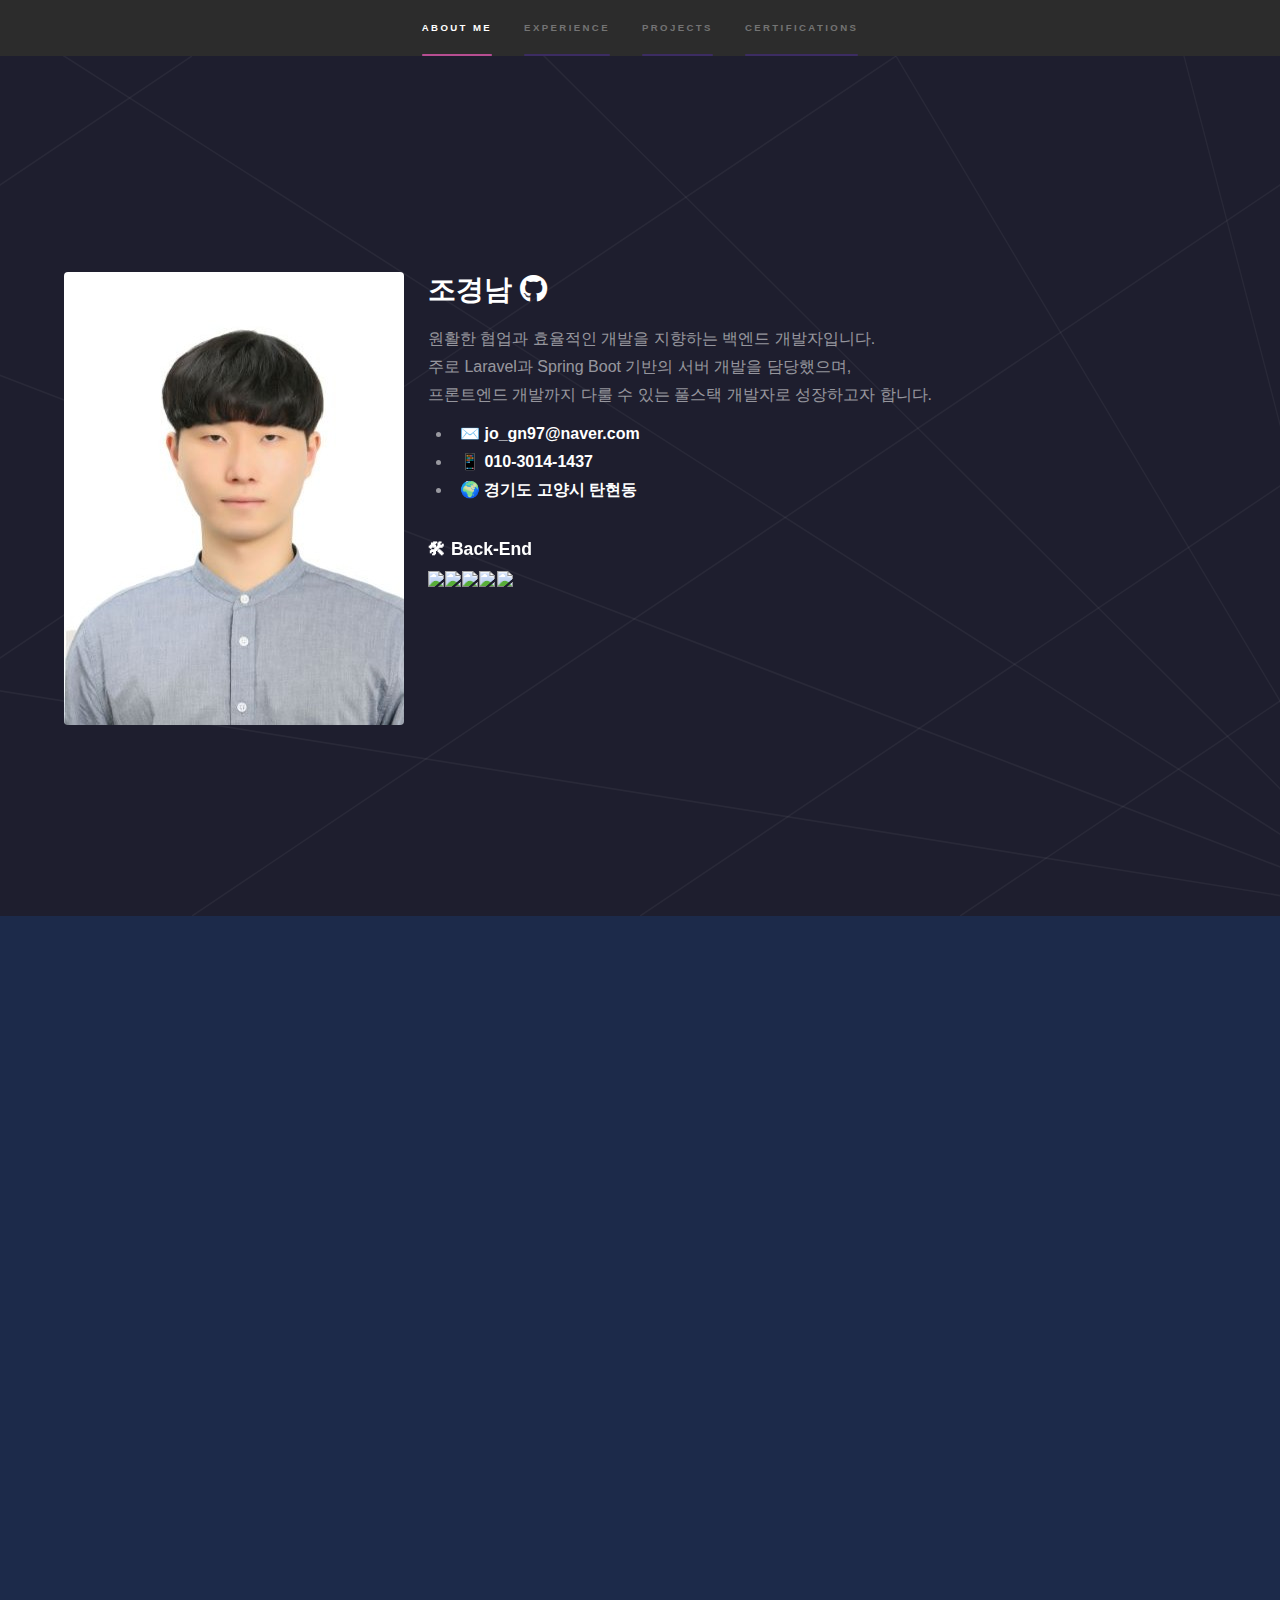
==== index.html @ 81f616e7 "자기소개 웹사이트 초기 커밋" ====
<!DOCTYPE HTML>
<html lang="ko" xmlns="http://www.w3.org/1999/html">
<head>
    <title>Gyeong Nam</title>
    <meta charset="utf-8"/>
    <meta name="viewport" content="width=device-width, initial-scale=1, user-scalable=no"/>
    <link rel="stylesheet" href="assets/css/main.css"/>
    <link rel="stylesheet" href="https://cdn.jsdelivr.net/npm/swiper@11/swiper-bundle.min.css"/>
    <link rel="stylesheet" href="assets/css/main-assistance.css"/>
    <noscript>
        <link rel="stylesheet" href="assets/css/noscript.css"/>
    </noscript>
</head>
<body class="is-preload">

<!-- Sidebar -->
<section id="sidebar">
    <div class="inner">
        <nav>
            <ul>
                <li><a href="#intro">About Me</a></li>
                <li><a href="#experience">Experience</a></li>
                <li><a href="#projects">Projects</a></li>
                <li><a href="#certifications">Certifications</a></li>
            </ul>
        </nav>
    </div>
</section>


<!-- Wrapper -->
<div id="wrapper">

    <!-- Intro -->
    <section id="intro" class="wrapper style1 fullscreen fade-up">
        <div class="inner">
            <div>
                <span class="image left"> <img src="images/gyeongnam.jpg" alt=""/></span>
                <h2>조경남 <a href="https://github.com/GyeongNam" class="icon brands fa-github"><span
                        class="label">Github</span></a></h2>
                <span>
					원활한 협업과 효율적인 개발을 지향하는 백엔드 개발자입니다. <br>
					주로 Laravel과 Spring Boot 기반의 서버 개발을 담당했으며, <br>
					프론트엔드 개발까지 다룰 수 있는 풀스택 개발자로 성장하고자 합니다.
				</span>

                <div class="row" style="margin-top: 1%">
                    <ul>
                        <li><strong> ✉️ jo_gn97@naver.com</strong></li>
                        <li><strong> 📱 010-3014-1437</strong></li>
                        <li><strong> 🌍 경기도 고양시 탄현동</strong></li>
                    </ul>
                </div>

                <div class="swiper mySwiper">
                    <div class="swiper-wrapper">

                        <div class="swiper-slide skill-category">
                            <h3>🛠 Back-End</h3>
                            <p>
                                <img src="https://img.shields.io/badge/Java-007396?style=for-the-badge&logo=openjdk&logoColor=white"/>
                                <img src="https://img.shields.io/badge/Python-3776AB?style=for-the-badge&logo=python&logoColor=white"/>
                                <img src="https://img.shields.io/badge/PHP-777BB4?style=for-the-badge&logo=php&logoColor=white"/>
                                <img src="https://img.shields.io/badge/Laravel-FF2D20?style=for-the-badge&logo=laravel&logoColor=white"/>
                                <img src="https://img.shields.io/badge/Spring%20Boot-6DB33F?style=for-the-badge&logo=spring-boot&logoColor=white"/>

                            </p>
                        </div>
                        <div class="swiper-slide skill-category">
                            <h3>💾 DB</h3>
                            <p>
                                <img src="https://img.shields.io/badge/MySQL%20&%20MariaDB-4479A1?style=for-the-badge&logo=mysql&logoColor=white"/>
                                <img src="https://img.shields.io/badge/AWS%20RDS-527FFF?style=for-the-badge&logo=amazon&logoColor=white"/>
                                <img src="https://img.shields.io/badge/Redis-DC382D?style=for-the-badge&logo=redis&logoColor=white"/>
                                <img src="https://img.shields.io/badge/ElastiCache-DC382D?style=for-the-badge&logo=amazon&logoColor=white"/>
                            </p>
                        </div>

                        <div class="swiper-slide skill-category">
                            <h3>🎨 Front-End</h3>
                            <p>
                                <img src="https://img.shields.io/badge/Vue.js-4FC08D?style=for-the-badge&logo=vue.js&logoColor=white"/>
                                <img src="https://img.shields.io/badge/JavaScript-F7DF1E?style=for-the-badge&logo=javascript&logoColor=black"/>
                                <img src="https://img.shields.io/badge/Vuetify-1867C0?style=for-the-badge&logo=vuetify&logoColor=white"/>
                                <img src="https://img.shields.io/badge/Quasar-1976D2?style=for-the-badge&logo=quasar&logoColor=white"/>
                            </p>
                        </div>

                        <div class="swiper-slide skill-category">
                            <h3>🚀 CI/CD</h3>
                            <p>
                                <img src="https://img.shields.io/badge/Docker-2496ED?style=for-the-badge&logo=docker&logoColor=white"/>
                                <img src="https://img.shields.io/badge/Kubernetes-326CE5?style=for-the-badge&logo=kubernetes&logoColor=white"/>
                                <img src="https://img.shields.io/badge/GitHub%20Actions-2088FF?style=for-the-badge&logo=github-actions&logoColor=white"/>
                                <img src="https://img.shields.io/badge/Jenkins-D24939?style=for-the-badge&logo=jenkins&logoColor=white"/>
                                <img src="https://img.shields.io/badge/AWS-232F3E?style=for-the-badge&logo=amazon&logoColor=white"/>
                                <img src="https://img.shields.io/badge/AWS%20EKS-FF9900?style=for-the-badge&logo=amazon&logoColor=white"/>
                            </p>
                        </div>
                    </div>
                </div>
            </div>
        </div>
    </section>

    <!-- experience -->
    <section id="experience" class="wrapper style2-alt fullscreen fade-up">
        <div class="inner">
            <div class="timeline">
                <div class="timeline-item">
                    <div class="timeline-year">2023.11 - 2024.05</div>
                    <div class="timeline-content">
                        <h2>한화시스템 BEYOND SW캠프 3기</h2>
                        <p><a href="https://swcamp-hanwha.com/program" target="_blank">프로그램 상세보기</a></p>
                    </div>
                </div>
                <div class="timeline-item">
                    <div class="timeline-year">2016.03 - 2022.02</div>
                    <div class="timeline-content">
                        <h2>중부대학교(4년/경기)</h2>
                        <p>게임소프트웨어 전공(학사)<br>학점: 4.06 / 4.5</p>
                    </div>
                </div>
            </div>
        </div>
    </section>

    <!-- projects -->

    <section id="projects" class="wrapper style3 fullscreen fade-up">
        <div class="inner">
            <div class="swiper ProjectsSwiper">
                <div class="swiper-wrapper">
                    <div class="swiper-slide skill-category">
                        <h2>Alioth (2024)</h2>
                        <img class="image right" src="https://github.com/GyeongNam/Alioth-Back/raw/main/docs/Alioth%ED%91%9C%EC%A7%80.png" data-position="center center" alt="Alioth 프로젝트" />
                        <p>
                            Alioth는 효율적인 영업 관리를 지원하는 시스템으로, 조직 내 협업, 데이터 통합, 성과 관리를 서비스를 제공합니다. <br>
                            이 프로젝트는 고객 데이터 관리부터 매출 실적 분석까지 다양한 기능을 포함하여 현대적인 영업 관리를 지원합니다.
                            <br>
                            <br>
                            <!-- Backend -->
                            <img src="https://img.shields.io/badge/Java21-007396?style=flat&logo=openjdk&logoColor=white"
                                 alt="Java">
                            <img src="https://img.shields.io/badge/Spring_Boot-6DB33F?style=flat&logo=spring-boot&logoColor=white"
                                 alt="Spring Boot">
                            <img src="https://img.shields.io/badge/Spring_Batch-6DB33F?style=flat&logo=spring-boot&logoColor=white"
                                 alt="Spring Batch">

                            <!-- Database -->
                            <img src="https://img.shields.io/badge/MariaDB-003545?style=flat&logo=mariadb&logoColor=white"
                                 alt="MariaDB">
                            <img src="https://img.shields.io/badge/Redis-DC382D?style=flat&logo=redis&logoColor=white"
                                 alt="Redis">

                            <!-- Frontend -->
                            <img src="https://img.shields.io/badge/HTML-E34F26?style=flat&logo=html5&logoColor=white"
                                 alt="HTML">
                            <img src="https://img.shields.io/badge/CSS-1572B6?style=flat&logo=css3&logoColor=white"
                                 alt="CSS">
                            <img src="https://img.shields.io/badge/JavaScript-F7DF1E?style=flat&logo=javascript&logoColor=black"
                                 alt="JavaScript">
                            <img src="https://img.shields.io/badge/Vue.js-4FC08D?style=flat&logo=vue.js&logoColor=white"
                                 alt="Vue.js">
                            <img src="https://img.shields.io/badge/Vuetify-1867C0?style=flat&logo=vuetify&logoColor=white"
                                 alt="Vuetify">
                            <img src="https://img.shields.io/badge/AWS_CloudFront-FF9900?style=flat&logo=amazon-cloudfront&logoColor=white"
                                 alt="AWS CloudFront">

                            <!-- CI/CD -->
                            <img src="https://img.shields.io/badge/Docker-2496ED?style=flat&logo=docker&logoColor=white"
                                 alt="Docker">
                            <img src="https://img.shields.io/badge/GitHub_Actions-2088FF?style=flat&logo=github-actions&logoColor=white"
                                 alt="GitHub Actions">
                            <img src="https://img.shields.io/badge/AWS_EKS-FF9900?style=flat&logo=amazon-eks&logoColor=white"
                                 alt="AWS EKS">
                            <img src="https://img.shields.io/badge/AWS_RDS-FF9900?style=flat&logo=amazon-rds&logoColor=white"
                                 alt="AWS RDS">
                            <img src="https://img.shields.io/badge/AWS_ElastiCache-FF9900?style=flat&logo=amazon-elasticache&logoColor=white"
                                 alt="AWS ElastiCache">

                        </p>
                        <ul class="actions">
                            <li><a href="https://github.com/GyeongNam/Alioth-Front" class="button">FE GitHub</a>
                            </li>
                            <li><a href="https://github.com/GyeongNam/Alioth-Back" class="button">BE GitHub</a>
                            </li>
                        </ul>
                        <div>
                        </div>
                    </div>
                    <div class="swiper-slide skill-category">
                        <h2>Encore-Space (2024)</h2>
                        <img class="image right" src="https://github.com/GyeongNam/Encore-Space-Front/raw/develop/docs/img/README.png" data-position="center center" alt="Encore-Space 프로젝트" />
                        <p>
                            한화시스템 BEYOND SW캠프 교육생들의 커뮤니티<br>
                            교육생들 소통하는 창구를 만들어 공부 내용을 적어 관리할 뿐 아니라 수료생들끼리 수업 내용과 다른 유용한 정보들을 한 곳에 모아 보다 효과적으로 공유할 수 있는 서비스입니다.
                            <br>
                            <br>
                            <!-- Backend -->
                            <img src="https://img.shields.io/badge/Java17-007396?style=flat&logo=openjdk&logoColor=white" alt="Java">
                            <img src="https://img.shields.io/badge/Spring_Boot-6DB33F?style=flat&logo=spring-boot&logoColor=white" alt="Spring Boot">

                            <!-- DB -->
                            <img src="https://img.shields.io/badge/MariaDB-003545?style=flat&logo=mariadb&logoColor=white" alt="MariaDB">
                            <img src="https://img.shields.io/badge/Redis-DC382D?style=flat&logo=redis&logoColor=white" alt="Redis">

                            <!-- Frontend -->
                            <img src="https://img.shields.io/badge/HTML-E34F26?style=flat&logo=html5&logoColor=white" alt="HTML">
                            <img src="https://img.shields.io/badge/CSS-1572B6?style=flat&logo=css3&logoColor=white" alt="CSS">
                            <img src="https://img.shields.io/badge/JavaScript-F7DF1E?style=flat&logo=javascript&logoColor=black" alt="JavaScript">
                            <img src="https://img.shields.io/badge/Vue.js-4FC08D?style=flat&logo=vue.js&logoColor=white" alt="Vue.js">
                            <img src="https://img.shields.io/badge/Quasar-1867C0?style=flat&logo=quasar&logoColor=white" alt="Quasar Framework">

                            <!-- CI/CD -->
                            <img src="https://img.shields.io/badge/Docker-2496ED?style=flat&logo=docker&logoColor=white" alt="Docker">
                            <img src="https://img.shields.io/badge/AWS-232F3E?style=flat&logo=amazonaws&logoColor=white" alt="AWS">
                            <img src="https://img.shields.io/badge/GitHub_Actions-2088FF?style=flat&logo=github-actions&logoColor=white" alt="GitHub Actions">
                        </p>
                        <ul class="actions">
                            <li><a href="https://github.com/GyeongNam/Encore-Space-Front" class="button">FE GitHub</a></li>
                            <li><a href="https://github.com/GyeongNam/Encore-Space-Back" class="button">BE GitHub</a></li>
                        </ul>
                    </div>
                    <div class="swiper-slide skill-category">
                        <h2>Love Data (2021)</h2>
                        <img class="image right" src="https://github.com/GyeongNam/LoveData/raw/main/descImg/lovedata.jpg" data-position="center center" alt="Love Data 프로젝트" />
                        <p>
                            데이트 장소 및 코스 추천·공유 웹 서비스<br>
                            Love Data는 데이트 코스와 장소 추천 및 공유를 목적으로 설계된 웹 서비스입니다. <br>
                            사용자가 데이트 코스를 쉽게 계획하고, 다양한 장소를 추천받을 수 있도록 돕습니다. 이동 수단, 숙박 정보, 집콕 데이트 등 다양한 옵션을 제공하여 사용자에게 효율적인 데이트 계획 수립을 지원합니다.
                            <br>
                            <br>
                            <!-- Backend -->
                            <img src="https://img.shields.io/badge/Java17-007396?style=flat&logo=openjdk&logoColor=white" alt="Java">
                            <img src="https://img.shields.io/badge/Spring_Boot-6DB33F?style=flat&logo=spring-boot&logoColor=white" alt="Spring Boot">
                            <img src="https://img.shields.io/badge/JSP-8A4D76?style=flat&logo=apache-tomcat&logoColor=white" alt="JSP">

                            <!-- DB -->
                            <img src="https://img.shields.io/badge/MySQL-4479A1?style=flat&logo=mysql&logoColor=white" alt="MySQL">

                            <!-- 기타 -->
                            <img src="https://img.shields.io/badge/T_Map_API-13A0D3?style=flat&logo=mapbox&logoColor=white" alt="T Map API">
                        </p>
                        <ul class="actions">
                            <li><a href="https://github.com/GyeongNam/LoveData" class="button">GitHub Repository</a></li>
                        </ul>
                    </div>

                    <div class="swiper-slide skill-category">
                        <h2>Light (2021)</h2>
                        <img class="image right" src="https://user-images.githubusercontent.com/63902992/143733539-1766f2cb-320a-46a3-92e7-cfb07d13e9e4.png" data-position="center center" alt="Light 프로젝트" />
                        <p>
                            스마트폰 라이트를 활용하여 모스부호 신호를 송신하고, OpenCV를 이용해 모스부호를 수신 및 해석할 수 있는 개인 프로젝트입니다.
                            <br>
                            <br>
                            <!-- Android -->
                            <img src="https://img.shields.io/badge/Android-3DDC84?style=flat&logo=android&logoColor=white" alt="Android">
                            <img src="https://img.shields.io/badge/Kotlin-7F52FF?style=flat&logo=kotlin&logoColor=white" alt="Kotlin">

                            <!-- OpenCV -->
                            <img src="https://img.shields.io/badge/OpenCV-5C3D44?style=flat&logo=opencv&logoColor=white" alt="OpenCV">
                        </p>
                        <ul class="actions">
                            <li><a href="https://github.com/GyeongNam/Light" class="button">GitHub Repository</a></li>
                        </ul>
                    </div>
                    <div class="swiper-slide skill-category">
                        <h2>SUDA (2020)</h2>
                        <img class="image right" src="https://user-images.githubusercontent.com/63902992/143762908-caf2ddc3-eaab-4728-8a4c-91ab70142db3.png" data-position="center center" alt="SUDA 프로젝트" />
                        <p>
                            SUDA는 실시간 채팅 기능을 중심으로 커뮤니티에서 원활한 소통을 돕는 모바일 앱입니다. <br>
                            사용자 간 실시간 대화, 그룹 채팅 및 알림 기능을 제공하며, 커뮤니티에서 다양한 활동을 지원합니다.
                            <br>
                            <br>
                            <!-- Android -->
                            <img src="https://img.shields.io/badge/Android-3DDC84?style=flat&logo=android&logoColor=white" alt="Android">
                            <img src="https://img.shields.io/badge/Java-007396?style=flat&logo=openjdk&logoColor=white" alt="Java">
                            <img src="https://img.shields.io/badge/WebSocket-4A90E2?style=flat&logo=websocket&logoColor=white" alt="WebSocket">

                            <!-- Backend -->
                            <img src="https://img.shields.io/badge/Laravel-FF2D20?style=flat&logo=laravel&logoColor=white" alt="Laravel">
                            <img src="https://img.shields.io/badge/MySQL-4479A1?style=flat&logo=mysql&logoColor=white" alt="MySQL">
                            <img src="https://img.shields.io/badge/Apache-D22128?style=flat&logo=apache&logoColor=white" alt="Apache">
                            <img src="https://img.shields.io/badge/Redis-DC382D?style=flat&logo=redis&logoColor=white" alt="Redis">
                            <img src="https://img.shields.io/badge/FCM-FFBC00?style=flat&logo=firebase&logoColor=white" alt="Firebase Cloud Messaging">
                        </p>
                        <ul class="actions">
                            <li><a href="https://github.com/GyeongNam/Suda-App" class="button small">App GitHub</a></li>
                            <li><a href="https://github.com/GyeongNam/Suda-Back" class="button small">Server GitHub</a></li>
                        </ul>
                    </div>
                    <div class="swiper-slide skill-category">
                        <h2>중고땅땅 (2020)</h2>
                        <img class="image right" style="width: 192px; height: 192px;" src="https://github.com/GyeongNam/Jung-Go-Ttang-Ttang/raw/master/docs/ic_JTT.png" data-position="center center" alt="중고땅땅 프로젝트" />
                        <p>
                            중고땅땅은 사용자가 중고물품의 가치를 잘 모를 경우, 경매 시스템을 통해 공정한 가격으로 물품을 판매할 수 있도록 돕는 서비스입니다. <br>
                            중고 거래 시장의 문제점을 해결하고 사용자들에게 더 나은 거래 환경을 제공합니다.
                            <br>
                            <br>
                            <!-- Backend -->
                            <img src="https://img.shields.io/badge/Laravel-FF2D20?style=flat&logo=laravel&logoColor=white" alt="Laravel">
                            <img src="https://img.shields.io/badge/MySQL-4479A1?style=flat&logo=mysql&logoColor=white" alt="MySQL">
                            <img src="https://img.shields.io/badge/PHP-777BB4?style=flat&logo=php&logoColor=white" alt="PHP">
                            <img src="https://img.shields.io/badge/Apache-D22128?style=flat&logo=apache&logoColor=white" alt="Apache">

                            <!-- Frontend -->
                            <img src="https://img.shields.io/badge/HTML-E34F26?style=flat&logo=html5&logoColor=white" alt="HTML">
                            <img src="https://img.shields.io/badge/CSS-1572B6?style=flat&logo=css3&logoColor=white" alt="CSS">
                            <img src="https://img.shields.io/badge/JavaScript-F7DF1E?style=flat&logo=javascript&logoColor=black" alt="JavaScript">
                            <img src="https://img.shields.io/badge/jQuery-0769AD?style=flat&logo=jquery&logoColor=white" alt="jQuery">

                            <!-- Real-time features -->
                            <img src="https://img.shields.io/badge/WebSocket-4A90E2?style=flat&logo=websocket&logoColor=white" alt="WebSocket">

                            <!-- Location -->
                            <img src="https://img.shields.io/badge/Kakao_Map_API-F4E200?style=flat&logo=kakaotalk&logoColor=white" alt="Kakao Map API">
                        </p>
                        <ul class="actions">
                            <li><a href="https://github.com/GyeongNam/Jung-Go-Ttang-Ttang" class="button small">GitHub</a></li>
                        </ul>
                    </div>


                </div>
                <div class="swiper-pagination"></div>
            </div>
            <div class="swiper-button-next"></div>
            <div class="swiper-button-prev"></div>
        </div>

    </section>

    <!-- certifications -->
    <section id="certifications" class="wrapper style1 fullscreen fade-up">
        <div class="inner">
            <h2>자격증</h2>
            <div class="features">
                <section>
                    <span class="icon solid major fa-laptop-code"></span>
                    <h3>정보처리기사 (2024.09)</h3>
                    <p>한국산업인력공단</p>
                </section>
                <section>
                    <span class="icon solid major fa-database"></span>
                    <h3>SQL개발자 (2024.06)</h3>
                    <p>한국데이터베이스진흥센터</p>
                </section>
                <section>
                    <span class="icon solid major fa-landmark"></span>
                    <h3>한국사능력검정시험 1급 (2018.06)</h3>
                    <p>국사편찬위원회</p>
                </section>
                <section>
                </section>
            </div>
        </div>
    </section>
</div>

<!-- Scripts -->
<script src="assets/js/jquery.min.js"></script>
<script src="assets/js/jquery.scrollex.min.js"></script>
<script src="assets/js/jquery.scrolly.min.js"></script>
<script src="assets/js/browser.min.js"></script>
<script src="assets/js/breakpoints.min.js"></script>
<script src="assets/js/util.js"></script>
<script src="assets/js/main.js"></script>
<script src="https://cdn.jsdelivr.net/npm/swiper@11/swiper-bundle.min.js"></script>
<script src="assets/js/swiper.js"></script>
</body>
</html>
---- assets/css/main.css ----
@import url(fontawesome-all.min.css);

/*
	Hyperspace by HTML5 UP
	html5up.net | @ajlkn
	Free for personal and commercial use under the CCA 3.0 license (html5up.net/license)
*/

html, body, div, span, applet, object,
iframe, h1, h2, h3, h4, h5, h6, p, blockquote,
pre, a, abbr, acronym, address, big, cite,
code, del, dfn, em, img, ins, kbd, q, s, samp,
small, strike, strong, sub, sup, tt, var, b,
u, i, center, dl, dt, dd, ol, ul, li, fieldset,
form, label, legend, table, caption, tbody,
tfoot, thead, tr, th, td, article, aside,
canvas, details, embed, figure, figcaption,
footer, header, hgroup, menu, nav, output, ruby,
section, summary, time, mark, audio, video {
	margin: 0;
	padding: 0;
	border: 0;
	font-size: 100%;
	font: inherit;
	vertical-align: baseline;}

article, aside, details, figcaption, figure,
footer, header, hgroup, menu, nav, section {
	display: block;}

body {
	line-height: 1;
}

ol, ul {
	list-style: none;
}

blockquote, q {
	quotes: none;
}

	blockquote:before, blockquote:after, q:before, q:after {
		content: '';
		content: none;
	}

table {
	border-collapse: collapse;
	border-spacing: 0;
}

body {
	-webkit-text-size-adjust: none;
}

mark {
	background-color: transparent;
	color: inherit;
}

input::-moz-focus-inner {
	border: 0;
	padding: 0;
}

input, select, textarea {
	-moz-appearance: none;
	-webkit-appearance: none;
	-ms-appearance: none;
	appearance: none;
}

/* Basic */

	@-ms-viewport {
		width: device-width;
	}

	body {
		-ms-overflow-style: scrollbar;
	}

	@media screen and (max-width: 480px) {

		html, body {
			min-width: 320px;
		}

	}

	html {
		box-sizing: border-box;
	}

	*, *:before, *:after {
		box-sizing: inherit;
	}

	body {
		background: #2C2C2C;
	}

		body.is-preload *, body.is-preload *:before, body.is-preload *:after {
			-moz-animation: none !important;
			-webkit-animation: none !important;
			-ms-animation: none !important;
			animation: none !important;
			-moz-transition: none !important;
			-webkit-transition: none !important;
			-ms-transition: none !important;
			transition: none !important;
		}

/* Type */

	body, input, select, textarea {
		color: rgba(255, 255, 255, 0.55);
		font-family: Arial, Helvetica, sans-serif;
		font-size: 16.5pt;
		font-weight: normal;
		line-height: 1.75;
	}

		@media screen and (max-width: 1680px) {

			body, input, select, textarea {
				font-size: 13pt;
			}

		}

		@media screen and (max-width: 1280px) {

			body, input, select, textarea {
				font-size: 12pt;
			}

		}

		@media screen and (max-width: 360px) {

			body, input, select, textarea {
				font-size: 11pt;
			}

		}

	a {
		-moz-transition: color 0.2s ease, border-bottom-color 0.2s ease;
		-webkit-transition: color 0.2s ease, border-bottom-color 0.2s ease;
		-ms-transition: color 0.2s ease, border-bottom-color 0.2s ease;
		transition: color 0.2s ease, border-bottom-color 0.2s ease;
		border-bottom: dotted 1px rgba(255, 255, 255, 0.35);
		color: inherit;
		text-decoration: none;
	}

		a:hover {
			border-bottom-color: transparent;
			color: #ffffff;
		}

	strong, b {
		color: #ffffff;
		font-weight: bold;
	}

	em, i {
		font-style: italic;
	}

	p {
		margin: 0 0 2em 0;
	}

	h1, h2, h3, h4, h5, h6 {
		color: #ffffff;
		font-weight: bold;
		line-height: 1.5;
		margin: 0 0 0.5em 0;
	}

		h1 a, h2 a, h3 a, h4 a, h5 a, h6 a {
			color: inherit;
			text-decoration: none;
		}

	h1 {
		font-size: 2.75em;
	}

		h1.major {
			margin: 0 0 1.3em 0;
			position: relative;
			padding-bottom: 0.35em;
		}

			h1.major:after {
				background-image: -moz-linear-gradient(to right, #1E1E2E, #37474F);
				background-image: -webkit-linear-gradient(to right, #1E1E2E, #37474F);
				background-image: -ms-linear-gradient(to right, #1E1E2E, #37474F);
				background-image: linear-gradient(to right, #1E1E2E, #37474F);
				-moz-transition: max-width 0.2s ease;
				-webkit-transition: max-width 0.2s ease;
				-ms-transition: max-width 0.2s ease;
				transition: max-width 0.2s ease;
				border-radius: 0.2em;
				bottom: 0;
				content: '';
				height: 0.05em;
				position: absolute;
				right: 0;
				width: 100%;
			}

	h2 {
		font-size: 1.75em;
	}

	h3 {
		font-size: 1.1em;
	}

	h4 {
		font-size: 1em;
	}

	h5 {
		font-size: 0.8em;
	}

	h6 {
		font-size: 0.6em;
	}

	@media screen and (max-width: 736px) {

		h1 {
			font-size: 2em;
		}

		h2 {
			font-size: 1.25em;
		}

		h3 {
			font-size: 1em;
		}

		h4 {
			font-size: 0.8em;
		}

		h5 {
			font-size: 0.6em;
		}

		h6 {
			font-size: 0.6em;
		}

	}

	sub {
		font-size: 0.8em;
		position: relative;
		top: 0.5em;
	}

	sup {
		font-size: 0.8em;
		position: relative;
		top: -0.5em;
	}

	blockquote {
		border-left: solid 4px rgba(255, 255, 255, 0.15);
		font-style: italic;
		margin: 0 0 2em 0;
		padding: 0.5em 0 0.5em 2em;
	}

	code {
		background: rgba(255, 255, 255, 0.05);
		border-radius: 0.25em;
		border: solid 1px rgba(255, 255, 255, 0.15);
		font-family: "Courier New", monospace;
		font-size: 0.9em;
		margin: 0 0.25em;
		padding: 0.25em 0.65em;
	}

	pre {
		-webkit-overflow-scrolling: touch;
		font-family: "Courier New", monospace;
		font-size: 0.9em;
		margin: 0 0 2em 0;
	}

		pre code {
			display: block;
			line-height: 1.75em;
			padding: 1em 1.5em;
			overflow-x: auto;
		}

	hr {
		border: 0;
		border-bottom: solid 1px rgba(255, 255, 255, 0.15);
		margin: 2em 0;
	}

		hr.major {
			margin: 3em 0;
		}

	.align-left {
		text-align: left;
	}

	.align-center {
		text-align: center;
	}

	.align-right {
		text-align: right;
	}

/* Row */

	.row {
		display: flex;
		flex-wrap: wrap;
		box-sizing: border-box;
		align-items: stretch;
	}

		.row > * {
			box-sizing: border-box;
		}

		.row.gtr-uniform > * > :last-child {
			margin-bottom: 0;
		}

		.row.aln-left {
			justify-content: flex-start;
		}

		.row.aln-center {
			justify-content: center;
		}

		.row.aln-right {
			justify-content: flex-end;
		}

		.row.aln-top {
			align-items: flex-start;
		}

		.row.aln-middle {
			align-items: center;
		}

		.row.aln-bottom {
			align-items: flex-end;
		}

		.row > .imp {
			order: -1;
		}

		.row > .col-1 {
			width: 8.33333%;
		}

		.row > .off-1 {
			margin-left: 8.33333%;
		}

		.row > .col-2 {
			width: 16.66667%;
		}

		.row > .off-2 {
			margin-left: 16.66667%;
		}

		.row > .col-3 {
			width: 25%;
		}

		.row > .off-3 {
			margin-left: 25%;
		}

		.row > .col-4 {
			width: 33.33333%;
		}

		.row > .off-4 {
			margin-left: 33.33333%;
		}

		.row > .col-5 {
			width: 41.66667%;
		}

		.row > .off-5 {
			margin-left: 41.66667%;
		}

		.row > .col-6 {
			width: 50%;
		}

		.row > .off-6 {
			margin-left: 50%;
		}

		.row > .col-7 {
			width: 58.33333%;
		}

		.row > .off-7 {
			margin-left: 58.33333%;
		}

		.row > .col-8 {
			width: 66.66667%;
		}

		.row > .off-8 {
			margin-left: 66.66667%;
		}

		.row > .col-9 {
			width: 75%;
		}

		.row > .off-9 {
			margin-left: 75%;
		}

		.row > .col-10 {
			width: 83.33333%;
		}

		.row > .off-10 {
			margin-left: 83.33333%;
		}

		.row > .col-11 {
			width: 91.66667%;
		}

		.row > .off-11 {
			margin-left: 91.66667%;
		}

		.row > .col-12 {
			width: 100%;
		}

		.row > .off-12 {
			margin-left: 100%;
		}

		.row.gtr-0 {
			margin-top: 0;
			margin-left: 0em;
		}

			.row.gtr-0 > * {
				padding: 0 0 0 0em;
			}

			.row.gtr-0.gtr-uniform {
				margin-top: 0em;
			}

				.row.gtr-0.gtr-uniform > * {
					padding-top: 0em;
				}

		.row.gtr-25 {
			margin-top: 0;
			margin-left: -0.375em;
		}

			.row.gtr-25 > * {
				padding: 0 0 0 0.375em;
			}

			.row.gtr-25.gtr-uniform {
				margin-top: -0.375em;
			}

				.row.gtr-25.gtr-uniform > * {
					padding-top: 0.375em;
				}

		.row.gtr-50 {
			margin-top: 0;
			margin-left: -0.75em;
		}

			.row.gtr-50 > * {
				padding: 0 0 0 0.75em;
			}

			.row.gtr-50.gtr-uniform {
				margin-top: -0.75em;
			}

				.row.gtr-50.gtr-uniform > * {
					padding-top: 0.75em;
				}

		.row {
			margin-top: 0;
			margin-left: -1.5em;
		}

			.row > * {
				padding: 0 0 0 1.5em;
			}

			.row.gtr-uniform {
				margin-top: -1.5em;
			}

				.row.gtr-uniform > * {
					padding-top: 1.5em;
				}

		.row.gtr-150 {
			margin-top: 0;
			margin-left: -2.25em;
		}

			.row.gtr-150 > * {
				padding: 0 0 0 2.25em;
			}

			.row.gtr-150.gtr-uniform {
				margin-top: -2.25em;
			}

				.row.gtr-150.gtr-uniform > * {
					padding-top: 2.25em;
				}

		.row.gtr-200 {
			margin-top: 0;
			margin-left: -3em;
		}

			.row.gtr-200 > * {
				padding: 0 0 0 3em;
			}

			.row.gtr-200.gtr-uniform {
				margin-top: -3em;
			}

				.row.gtr-200.gtr-uniform > * {
					padding-top: 3em;
				}

		@media screen and (max-width: 1680px) {

			.row {
				display: flex;
				flex-wrap: wrap;
				box-sizing: border-box;
				align-items: stretch;
			}

				.row > * {
					box-sizing: border-box;
				}

				.row.gtr-uniform > * > :last-child {
					margin-bottom: 0;
				}

				.row.aln-left {
					justify-content: flex-start;
				}

				.row.aln-center {
					justify-content: center;
				}

				.row.aln-right {
					justify-content: flex-end;
				}

				.row.aln-top {
					align-items: flex-start;
				}

				.row.aln-middle {
					align-items: center;
				}

				.row.aln-bottom {
					align-items: flex-end;
				}

				.row > .imp-xlarge {
					order: -1;
				}

				.row > .col-1-xlarge {
					width: 8.33333%;
				}

				.row > .off-1-xlarge {
					margin-left: 8.33333%;
				}

				.row > .col-2-xlarge {
					width: 16.66667%;
				}

				.row > .off-2-xlarge {
					margin-left: 16.66667%;
				}

				.row > .col-3-xlarge {
					width: 25%;
				}

				.row > .off-3-xlarge {
					margin-left: 25%;
				}

				.row > .col-4-xlarge {
					width: 33.33333%;
				}

				.row > .off-4-xlarge {
					margin-left: 33.33333%;
				}

				.row > .col-5-xlarge {
					width: 41.66667%;
				}

				.row > .off-5-xlarge {
					margin-left: 41.66667%;
				}

				.row > .col-6-xlarge {
					width: 50%;
				}

				.row > .off-6-xlarge {
					margin-left: 50%;
				}

				.row > .col-7-xlarge {
					width: 58.33333%;
				}

				.row > .off-7-xlarge {
					margin-left: 58.33333%;
				}

				.row > .col-8-xlarge {
					width: 66.66667%;
				}

				.row > .off-8-xlarge {
					margin-left: 66.66667%;
				}

				.row > .col-9-xlarge {
					width: 75%;
				}

				.row > .off-9-xlarge {
					margin-left: 75%;
				}

				.row > .col-10-xlarge {
					width: 83.33333%;
				}

				.row > .off-10-xlarge {
					margin-left: 83.33333%;
				}

				.row > .col-11-xlarge {
					width: 91.66667%;
				}

				.row > .off-11-xlarge {
					margin-left: 91.66667%;
				}

				.row > .col-12-xlarge {
					width: 100%;
				}

				.row > .off-12-xlarge {
					margin-left: 100%;
				}

				.row.gtr-0 {
					margin-top: 0;
					margin-left: 0em;
				}

					.row.gtr-0 > * {
						padding: 0 0 0 0em;
					}

					.row.gtr-0.gtr-uniform {
						margin-top: 0em;
					}

						.row.gtr-0.gtr-uniform > * {
							padding-top: 0em;
						}

				.row.gtr-25 {
					margin-top: 0;
					margin-left: -0.375em;
				}

					.row.gtr-25 > * {
						padding: 0 0 0 0.375em;
					}

					.row.gtr-25.gtr-uniform {
						margin-top: -0.375em;
					}

						.row.gtr-25.gtr-uniform > * {
							padding-top: 0.375em;
						}

				.row.gtr-50 {
					margin-top: 0;
					margin-left: -0.75em;
				}

					.row.gtr-50 > * {
						padding: 0 0 0 0.75em;
					}

					.row.gtr-50.gtr-uniform {
						margin-top: -0.75em;
					}

						.row.gtr-50.gtr-uniform > * {
							padding-top: 0.75em;
						}

				.row {
					margin-top: 0;
					margin-left: -1.5em;
				}

					.row > * {
						padding: 0 0 0 1.5em;
					}

					.row.gtr-uniform {
						margin-top: -1.5em;
					}

						.row.gtr-uniform > * {
							padding-top: 1.5em;
						}

				.row.gtr-150 {
					margin-top: 0;
					margin-left: -2.25em;
				}

					.row.gtr-150 > * {
						padding: 0 0 0 2.25em;
					}

					.row.gtr-150.gtr-uniform {
						margin-top: -2.25em;
					}

						.row.gtr-150.gtr-uniform > * {
							padding-top: 2.25em;
						}

				.row.gtr-200 {
					margin-top: 0;
					margin-left: -3em;
				}

					.row.gtr-200 > * {
						padding: 0 0 0 3em;
					}

					.row.gtr-200.gtr-uniform {
						margin-top: -3em;
					}

						.row.gtr-200.gtr-uniform > * {
							padding-top: 3em;
						}

		}

		@media screen and (max-width: 1280px) {

			.row {
				display: flex;
				flex-wrap: wrap;
				box-sizing: border-box;
				align-items: stretch;
			}

				.row > * {
					box-sizing: border-box;
				}

				.row.gtr-uniform > * > :last-child {
					margin-bottom: 0;
				}

				.row.aln-left {
					justify-content: flex-start;
				}

				.row.aln-center {
					justify-content: center;
				}

				.row.aln-right {
					justify-content: flex-end;
				}

				.row.aln-top {
					align-items: flex-start;
				}

				.row.aln-middle {
					align-items: center;
				}

				.row.aln-bottom {
					align-items: flex-end;
				}

				.row > .imp-large {
					order: -1;
				}

				.row > .col-1-large {
					width: 8.33333%;
				}

				.row > .off-1-large {
					margin-left: 8.33333%;
				}

				.row > .col-2-large {
					width: 16.66667%;
				}

				.row > .off-2-large {
					margin-left: 16.66667%;
				}

				.row > .col-3-large {
					width: 25%;
				}

				.row > .off-3-large {
					margin-left: 25%;
				}

				.row > .col-4-large {
					width: 33.33333%;
				}

				.row > .off-4-large {
					margin-left: 33.33333%;
				}

				.row > .col-5-large {
					width: 41.66667%;
				}

				.row > .off-5-large {
					margin-left: 41.66667%;
				}

				.row > .col-6-large {
					width: 50%;
				}

				.row > .off-6-large {
					margin-left: 50%;
				}

				.row > .col-7-large {
					width: 58.33333%;
				}

				.row > .off-7-large {
					margin-left: 58.33333%;
				}

				.row > .col-8-large {
					width: 66.66667%;
				}

				.row > .off-8-large {
					margin-left: 66.66667%;
				}

				.row > .col-9-large {
					width: 75%;
				}

				.row > .off-9-large {
					margin-left: 75%;
				}

				.row > .col-10-large {
					width: 83.33333%;
				}

				.row > .off-10-large {
					margin-left: 83.33333%;
				}

				.row > .col-11-large {
					width: 91.66667%;
				}

				.row > .off-11-large {
					margin-left: 91.66667%;
				}

				.row > .col-12-large {
					width: 100%;
				}

				.row > .off-12-large {
					margin-left: 100%;
				}

				.row.gtr-0 {
					margin-top: 0;
					margin-left: 0em;
				}

					.row.gtr-0 > * {
						padding: 0 0 0 0em;
					}

					.row.gtr-0.gtr-uniform {
						margin-top: 0em;
					}

						.row.gtr-0.gtr-uniform > * {
							padding-top: 0em;
						}

				.row.gtr-25 {
					margin-top: 0;
					margin-left: -0.375em;
				}

					.row.gtr-25 > * {
						padding: 0 0 0 0.375em;
					}

					.row.gtr-25.gtr-uniform {
						margin-top: -0.375em;
					}

						.row.gtr-25.gtr-uniform > * {
							padding-top: 0.375em;
						}

				.row.gtr-50 {
					margin-top: 0;
					margin-left: -0.75em;
				}

					.row.gtr-50 > * {
						padding: 0 0 0 0.75em;
					}

					.row.gtr-50.gtr-uniform {
						margin-top: -0.75em;
					}

						.row.gtr-50.gtr-uniform > * {
							padding-top: 0.75em;
						}

				.row {
					margin-top: 0;
					margin-left: -1.5em;
				}

					.row > * {
						padding: 0 0 0 1.5em;
					}

					.row.gtr-uniform {
						margin-top: -1.5em;
					}

						.row.gtr-uniform > * {
							padding-top: 1.5em;
						}

				.row.gtr-150 {
					margin-top: 0;
					margin-left: -2.25em;
				}

					.row.gtr-150 > * {
						padding: 0 0 0 2.25em;
					}

					.row.gtr-150.gtr-uniform {
						margin-top: -2.25em;
					}

						.row.gtr-150.gtr-uniform > * {
							padding-top: 2.25em;
						}

				.row.gtr-200 {
					margin-top: 0;
					margin-left: -3em;
				}

					.row.gtr-200 > * {
						padding: 0 0 0 3em;
					}

					.row.gtr-200.gtr-uniform {
						margin-top: -3em;
					}

						.row.gtr-200.gtr-uniform > * {
							padding-top: 3em;
						}

		}

		@media screen and (max-width: 980px) {

			.row {
				display: flex;
				flex-wrap: wrap;
				box-sizing: border-box;
				align-items: stretch;
			}

				.row > * {
					box-sizing: border-box;
				}

				.row.gtr-uniform > * > :last-child {
					margin-bottom: 0;
				}

				.row.aln-left {
					justify-content: flex-start;
				}

				.row.aln-center {
					justify-content: center;
				}

				.row.aln-right {
					justify-content: flex-end;
				}

				.row.aln-top {
					align-items: flex-start;
				}

				.row.aln-middle {
					align-items: center;
				}

				.row.aln-bottom {
					align-items: flex-end;
				}

				.row > .imp-medium {
					order: -1;
				}

				.row > .col-1-medium {
					width: 8.33333%;
				}

				.row > .off-1-medium {
					margin-left: 8.33333%;
				}

				.row > .col-2-medium {
					width: 16.66667%;
				}

				.row > .off-2-medium {
					margin-left: 16.66667%;
				}

				.row > .col-3-medium {
					width: 25%;
				}

				.row > .off-3-medium {
					margin-left: 25%;
				}

				.row > .col-4-medium {
					width: 33.33333%;
				}

				.row > .off-4-medium {
					margin-left: 33.33333%;
				}

				.row > .col-5-medium {
					width: 41.66667%;
				}

				.row > .off-5-medium {
					margin-left: 41.66667%;
				}

				.row > .col-6-medium {
					width: 50%;
				}

				.row > .off-6-medium {
					margin-left: 50%;
				}

				.row > .col-7-medium {
					width: 58.33333%;
				}

				.row > .off-7-medium {
					margin-left: 58.33333%;
				}

				.row > .col-8-medium {
					width: 66.66667%;
				}

				.row > .off-8-medium {
					margin-left: 66.66667%;
				}

				.row > .col-9-medium {
					width: 75%;
				}

				.row > .off-9-medium {
					margin-left: 75%;
				}

				.row > .col-10-medium {
					width: 83.33333%;
				}

				.row > .off-10-medium {
					margin-left: 83.33333%;
				}

				.row > .col-11-medium {
					width: 91.66667%;
				}

				.row > .off-11-medium {
					margin-left: 91.66667%;
				}

				.row > .col-12-medium {
					width: 100%;
				}

				.row > .off-12-medium {
					margin-left: 100%;
				}

				.row.gtr-0 {
					margin-top: 0;
					margin-left: 0em;
				}

					.row.gtr-0 > * {
						padding: 0 0 0 0em;
					}

					.row.gtr-0.gtr-uniform {
						margin-top: 0em;
					}

						.row.gtr-0.gtr-uniform > * {
							padding-top: 0em;
						}

				.row.gtr-25 {
					margin-top: 0;
					margin-left: -0.375em;
				}

					.row.gtr-25 > * {
						padding: 0 0 0 0.375em;
					}

					.row.gtr-25.gtr-uniform {
						margin-top: -0.375em;
					}

						.row.gtr-25.gtr-uniform > * {
							padding-top: 0.375em;
						}

				.row.gtr-50 {
					margin-top: 0;
					margin-left: -0.75em;
				}

					.row.gtr-50 > * {
						padding: 0 0 0 0.75em;
					}

					.row.gtr-50.gtr-uniform {
						margin-top: -0.75em;
					}

						.row.gtr-50.gtr-uniform > * {
							padding-top: 0.75em;
						}

				.row {
					margin-top: 0;
					margin-left: -1.5em;
				}

					.row > * {
						padding: 0 0 0 1.5em;
					}

					.row.gtr-uniform {
						margin-top: -1.5em;
					}

						.row.gtr-uniform > * {
							padding-top: 1.5em;
						}

				.row.gtr-150 {
					margin-top: 0;
					margin-left: -2.25em;
				}

					.row.gtr-150 > * {
						padding: 0 0 0 2.25em;
					}

					.row.gtr-150.gtr-uniform {
						margin-top: -2.25em;
					}

						.row.gtr-150.gtr-uniform > * {
							padding-top: 2.25em;
						}

				.row.gtr-200 {
					margin-top: 0;
					margin-left: -3em;
				}

					.row.gtr-200 > * {
						padding: 0 0 0 3em;
					}

					.row.gtr-200.gtr-uniform {
						margin-top: -3em;
					}

						.row.gtr-200.gtr-uniform > * {
							padding-top: 3em;
						}

		}

		@media screen and (max-width: 736px) {

			.row {
				display: flex;
				flex-wrap: wrap;
				box-sizing: border-box;
				align-items: stretch;
			}

				.row > * {
					box-sizing: border-box;
				}

				.row.gtr-uniform > * > :last-child {
					margin-bottom: 0;
				}

				.row.aln-left {
					justify-content: flex-start;
				}

				.row.aln-center {
					justify-content: center;
				}

				.row.aln-right {
					justify-content: flex-end;
				}

				.row.aln-top {
					align-items: flex-start;
				}

				.row.aln-middle {
					align-items: center;
				}

				.row.aln-bottom {
					align-items: flex-end;
				}

				.row > .imp-small {
					order: -1;
				}

				.row > .col-1-small {
					width: 8.33333%;
				}

				.row > .off-1-small {
					margin-left: 8.33333%;
				}

				.row > .col-2-small {
					width: 16.66667%;
				}

				.row > .off-2-small {
					margin-left: 16.66667%;
				}

				.row > .col-3-small {
					width: 25%;
				}

				.row > .off-3-small {
					margin-left: 25%;
				}

				.row > .col-4-small {
					width: 33.33333%;
				}

				.row > .off-4-small {
					margin-left: 33.33333%;
				}

				.row > .col-5-small {
					width: 41.66667%;
				}

				.row > .off-5-small {
					margin-left: 41.66667%;
				}

				.row > .col-6-small {
					width: 50%;
				}

				.row > .off-6-small {
					margin-left: 50%;
				}

				.row > .col-7-small {
					width: 58.33333%;
				}

				.row > .off-7-small {
					margin-left: 58.33333%;
				}

				.row > .col-8-small {
					width: 66.66667%;
				}

				.row > .off-8-small {
					margin-left: 66.66667%;
				}

				.row > .col-9-small {
					width: 75%;
				}

				.row > .off-9-small {
					margin-left: 75%;
				}

				.row > .col-10-small {
					width: 83.33333%;
				}

				.row > .off-10-small {
					margin-left: 83.33333%;
				}

				.row > .col-11-small {
					width: 91.66667%;
				}

				.row > .off-11-small {
					margin-left: 91.66667%;
				}

				.row > .col-12-small {
					width: 100%;
				}

				.row > .off-12-small {
					margin-left: 100%;
				}

				.row.gtr-0 {
					margin-top: 0;
					margin-left: 0em;
				}

					.row.gtr-0 > * {
						padding: 0 0 0 0em;
					}

					.row.gtr-0.gtr-uniform {
						margin-top: 0em;
					}

						.row.gtr-0.gtr-uniform > * {
							padding-top: 0em;
						}

				.row.gtr-25 {
					margin-top: 0;
					margin-left: -0.375em;
				}

					.row.gtr-25 > * {
						padding: 0 0 0 0.375em;
					}

					.row.gtr-25.gtr-uniform {
						margin-top: -0.375em;
					}

						.row.gtr-25.gtr-uniform > * {
							padding-top: 0.375em;
						}

				.row.gtr-50 {
					margin-top: 0;
					margin-left: -0.75em;
				}

					.row.gtr-50 > * {
						padding: 0 0 0 0.75em;
					}

					.row.gtr-50.gtr-uniform {
						margin-top: -0.75em;
					}

						.row.gtr-50.gtr-uniform > * {
							padding-top: 0.75em;
						}

				.row {
					margin-top: 0;
					margin-left: -1.5em;
				}

					.row > * {
						padding: 0 0 0 1.5em;
					}

					.row.gtr-uniform {
						margin-top: -1.5em;
					}

						.row.gtr-uniform > * {
							padding-top: 1.5em;
						}

				.row.gtr-150 {
					margin-top: 0;
					margin-left: -2.25em;
				}

					.row.gtr-150 > * {
						padding: 0 0 0 2.25em;
					}

					.row.gtr-150.gtr-uniform {
						margin-top: -2.25em;
					}

						.row.gtr-150.gtr-uniform > * {
							padding-top: 2.25em;
						}

				.row.gtr-200 {
					margin-top: 0;
					margin-left: -3em;
				}

					.row.gtr-200 > * {
						padding: 0 0 0 3em;
					}

					.row.gtr-200.gtr-uniform {
						margin-top: -3em;
					}

						.row.gtr-200.gtr-uniform > * {
							padding-top: 3em;
						}

		}

		@media screen and (max-width: 480px) {

			.row {
				display: flex;
				flex-wrap: wrap;
				box-sizing: border-box;
				align-items: stretch;
			}

				.row > * {
					box-sizing: border-box;
				}

				.row.gtr-uniform > * > :last-child {
					margin-bottom: 0;
				}

				.row.aln-left {
					justify-content: flex-start;
				}

				.row.aln-center {
					justify-content: center;
				}

				.row.aln-right {
					justify-content: flex-end;
				}

				.row.aln-top {
					align-items: flex-start;
				}

				.row.aln-middle {
					align-items: center;
				}

				.row.aln-bottom {
					align-items: flex-end;
				}

				.row > .imp-xsmall {
					order: -1;
				}

				.row > .col-1-xsmall {
					width: 8.33333%;
				}

				.row > .off-1-xsmall {
					margin-left: 8.33333%;
				}

				.row > .col-2-xsmall {
					width: 16.66667%;
				}

				.row > .off-2-xsmall {
					margin-left: 16.66667%;
				}

				.row > .col-3-xsmall {
					width: 25%;
				}

				.row > .off-3-xsmall {
					margin-left: 25%;
				}

				.row > .col-4-xsmall {
					width: 33.33333%;
				}

				.row > .off-4-xsmall {
					margin-left: 33.33333%;
				}

				.row > .col-5-xsmall {
					width: 41.66667%;
				}

				.row > .off-5-xsmall {
					margin-left: 41.66667%;
				}

				.row > .col-6-xsmall {
					width: 50%;
				}

				.row > .off-6-xsmall {
					margin-left: 50%;
				}

				.row > .col-7-xsmall {
					width: 58.33333%;
				}

				.row > .off-7-xsmall {
					margin-left: 58.33333%;
				}

				.row > .col-8-xsmall {
					width: 66.66667%;
				}

				.row > .off-8-xsmall {
					margin-left: 66.66667%;
				}

				.row > .col-9-xsmall {
					width: 75%;
				}

				.row > .off-9-xsmall {
					margin-left: 75%;
				}

				.row > .col-10-xsmall {
					width: 83.33333%;
				}

				.row > .off-10-xsmall {
					margin-left: 83.33333%;
				}

				.row > .col-11-xsmall {
					width: 91.66667%;
				}

				.row > .off-11-xsmall {
					margin-left: 91.66667%;
				}

				.row > .col-12-xsmall {
					width: 100%;
				}

				.row > .off-12-xsmall {
					margin-left: 100%;
				}

				.row.gtr-0 {
					margin-top: 0;
					margin-left: 0em;
				}

					.row.gtr-0 > * {
						padding: 0 0 0 0em;
					}

					.row.gtr-0.gtr-uniform {
						margin-top: 0em;
					}

						.row.gtr-0.gtr-uniform > * {
							padding-top: 0em;
						}

				.row.gtr-25 {
					margin-top: 0;
					margin-left: -0.375em;
				}

					.row.gtr-25 > * {
						padding: 0 0 0 0.375em;
					}

					.row.gtr-25.gtr-uniform {
						margin-top: -0.375em;
					}

						.row.gtr-25.gtr-uniform > * {
							padding-top: 0.375em;
						}

				.row.gtr-50 {
					margin-top: 0;
					margin-left: -0.75em;
				}

					.row.gtr-50 > * {
						padding: 0 0 0 0.75em;
					}

					.row.gtr-50.gtr-uniform {
						margin-top: -0.75em;
					}

						.row.gtr-50.gtr-uniform > * {
							padding-top: 0.75em;
						}

				.row {
					margin-top: 0;
					margin-left: -1.5em;
				}

					.row > * {
						padding: 0 0 0 1.5em;
					}

					.row.gtr-uniform {
						margin-top: -1.5em;
					}

						.row.gtr-uniform > * {
							padding-top: 1.5em;
						}

				.row.gtr-150 {
					margin-top: 0;
					margin-left: -2.25em;
				}

					.row.gtr-150 > * {
						padding: 0 0 0 2.25em;
					}

					.row.gtr-150.gtr-uniform {
						margin-top: -2.25em;
					}

						.row.gtr-150.gtr-uniform > * {
							padding-top: 2.25em;
						}

				.row.gtr-200 {
					margin-top: 0;
					margin-left: -3em;
				}

					.row.gtr-200 > * {
						padding: 0 0 0 3em;
					}

					.row.gtr-200.gtr-uniform {
						margin-top: -3em;
					}

						.row.gtr-200.gtr-uniform > * {
							padding-top: 3em;
						}

		}

/* Box */

	.box {
		border-radius: 0.25em;
		border: solid 1px rgba(255, 255, 255, 0.15);
		margin-bottom: 2em;
		padding: 1.5em;
	}

		.box > :last-child,
		.box > :last-child > :last-child,
		.box > :last-child > :last-child > :last-child {
			margin-bottom: 0;
		}

		.box.alt {
			border: 0;
			border-radius: 0;
			padding: 0;
		}

/* Button */

	input[type="submit"],
	input[type="reset"],
	input[type="button"],
	button,
	.button {
		-moz-appearance: none;
		-webkit-appearance: none;
		-ms-appearance: none;
		appearance: none;
		-moz-transition: border-color 0.2s ease;
		-webkit-transition: border-color 0.2s ease;
		-ms-transition: border-color 0.2s ease;
		transition: border-color 0.2s ease;
		background-color: transparent;
		border: solid 1px !important;
		border-color: rgba(255, 255, 255, 0.15) !important;
		border-radius: 3em;
		color: #ffffff !important;
		cursor: pointer;
		display: inline-block;
		font-size: 0.6em;
		font-weight: bold;
		height: calc(4.75em + 2px);
		letter-spacing: 0.25em;
		line-height: 4.75em;
		outline: 0;
		padding: 0 3.75em;
		position: relative;
		text-align: center;
		text-decoration: none;
		text-transform: uppercase;
		white-space: nowrap;
	}

		input[type="submit"]:after,
		input[type="reset"]:after,
		input[type="button"]:after,
		button:after,
		.button:after {
			-moz-transform: scale(0.25);
			-webkit-transform: scale(0.25);
			-ms-transform: scale(0.25);
			transform: scale(0.25);
			pointer-events: none;
			-moz-transition: opacity 0.2s ease, -moz-transform 0.2s ease;
			-webkit-transition: opacity 0.2s ease, -webkit-transform 0.2s ease;
			-ms-transition: opacity 0.2s ease, -ms-transform 0.2s ease;
			transition: opacity 0.2s ease, transform 0.2s ease;
			background: #ffffff;
			border-radius: 3em;
			content: '';
			height: 100%;
			left: 0;
			opacity: 0;
			position: absolute;
			top: 0;
			width: 100%;
		}

		input[type="submit"].icon:before,
		input[type="reset"].icon:before,
		input[type="button"].icon:before,
		button.icon:before,
		.button.icon:before {
			margin-right: 0.75em;
		}

		input[type="submit"].fit,
		input[type="reset"].fit,
		input[type="button"].fit,
		button.fit,
		.button.fit {
			width: 100%;
		}

		input[type="submit"].small,
		input[type="reset"].small,
		input[type="button"].small,
		button.small,
		.button.small {
			font-size: 0.4em;
		}

		input[type="submit"].large,
		input[type="reset"].large,
		input[type="button"].large,
		button.large,
		.button.large {
			font-size: 0.8em;
		}

		input[type="submit"].primary,
		input[type="reset"].primary,
		input[type="button"].primary,
		button.primary,
		.button.primary {
			background-color: #ffffff;
			color: #2C2C2C !important;
		}

			input[type="submit"].primary:after,
			input[type="reset"].primary:after,
			input[type="button"].primary:after,
			button.primary:after,
			.button.primary:after {
				display: none;
			}

		input[type="submit"].disabled, input[type="submit"]:disabled,
		input[type="reset"].disabled,
		input[type="reset"]:disabled,
		input[type="button"].disabled,
		input[type="button"]:disabled,
		button.disabled,
		button:disabled,
		.button.disabled,
		.button:disabled {
			cursor: default;
			opacity: 0.5;
			pointer-events: none;
		}

		input[type="submit"]:hover,
		input[type="reset"]:hover,
		input[type="button"]:hover,
		button:hover,
		.button:hover {
			border-color: rgba(255, 255, 255, 0.55) !important;
		}

			input[type="submit"]:hover:after,
			input[type="reset"]:hover:after,
			input[type="button"]:hover:after,
			button:hover:after,
			.button:hover:after {
				opacity: 0.05;
				-moz-transform: scale(1);
				-webkit-transform: scale(1);
				-ms-transform: scale(1);
				transform: scale(1);
			}

			input[type="submit"]:hover:active,
			input[type="reset"]:hover:active,
			input[type="button"]:hover:active,
			button:hover:active,
			.button:hover:active {
				border-color: #ffffff !important;
			}

				input[type="submit"]:hover:active:after,
				input[type="reset"]:hover:active:after,
				input[type="button"]:hover:active:after,
				button:hover:active:after,
				.button:hover:active:after {
					opacity: 0.1;
				}

/* Features */

	.features {
		display: -moz-flex;
		display: -webkit-flex;
		display: -ms-flex;
		display: flex;
		-moz-flex-wrap: wrap;
		-webkit-flex-wrap: wrap;
		-ms-flex-wrap: wrap;
		flex-wrap: wrap;
		border-radius: 0.25em;
		border: solid 1px rgba(255, 255, 255, 0.15);
		background: rgba(255, 255, 255, 0.05);
		margin: 0 0 2em 0;
	}

		.features section {
			padding: 3.5em 3em 1em 7em ;
			width: 50%;
			border-top: solid 1px rgba(255, 255, 255, 0.15);
			position: relative;
		}

			.features section:nth-child(-n + 2) {
				border-top-width: 0;
			}

			.features section:nth-child(2n) {
				border-left: solid 1px rgba(255, 255, 255, 0.15);
			}

			.features section .icon {
				-moz-transition: opacity 0.5s ease, -moz-transform 0.5s ease;
				-webkit-transition: opacity 0.5s ease, -webkit-transform 0.5s ease;
				-ms-transition: opacity 0.5s ease, -ms-transform 0.5s ease;
				transition: opacity 0.5s ease, transform 0.5s ease;
				-moz-transition-delay: 1s;
				-webkit-transition-delay: 1s;
				-ms-transition-delay: 1s;
				transition-delay: 1s;
				-moz-transform: scale(1);
				-webkit-transform: scale(1);
				-ms-transform: scale(1);
				transform: scale(1);
				position: absolute;
				left: 3em;
				top: 3em;
				opacity: 1;
			}

			.features section:nth-child(1) .icon {
				-moz-transition-delay: 0.15s;
				-webkit-transition-delay: 0.15s;
				-ms-transition-delay: 0.15s;
				transition-delay: 0.15s;
			}

			.features section:nth-child(2) .icon {
				-moz-transition-delay: 0.3s;
				-webkit-transition-delay: 0.3s;
				-ms-transition-delay: 0.3s;
				transition-delay: 0.3s;
			}

			.features section:nth-child(3) .icon {
				-moz-transition-delay: 0.45s;
				-webkit-transition-delay: 0.45s;
				-ms-transition-delay: 0.45s;
				transition-delay: 0.45s;
			}

			.features section:nth-child(4) .icon {
				-moz-transition-delay: 0.6s;
				-webkit-transition-delay: 0.6s;
				-ms-transition-delay: 0.6s;
				transition-delay: 0.6s;
			}

			.features section:nth-child(5) .icon {
				-moz-transition-delay: 0.75s;
				-webkit-transition-delay: 0.75s;
				-ms-transition-delay: 0.75s;
				transition-delay: 0.75s;
			}

			.features section:nth-child(6) .icon {
				-moz-transition-delay: 0.9s;
				-webkit-transition-delay: 0.9s;
				-ms-transition-delay: 0.9s;
				transition-delay: 0.9s;
			}

			.features section:nth-child(7) .icon {
				-moz-transition-delay: 1.05s;
				-webkit-transition-delay: 1.05s;
				-ms-transition-delay: 1.05s;
				transition-delay: 1.05s;
			}

			.features section:nth-child(8) .icon {
				-moz-transition-delay: 1.2s;
				-webkit-transition-delay: 1.2s;
				-ms-transition-delay: 1.2s;
				transition-delay: 1.2s;
			}

			.features section:nth-child(9) .icon {
				-moz-transition-delay: 1.35s;
				-webkit-transition-delay: 1.35s;
				-ms-transition-delay: 1.35s;
				transition-delay: 1.35s;
			}

			.features section:nth-child(10) .icon {
				-moz-transition-delay: 1.5s;
				-webkit-transition-delay: 1.5s;
				-ms-transition-delay: 1.5s;
				transition-delay: 1.5s;
			}

			.features section:nth-child(11) .icon {
				-moz-transition-delay: 1.65s;
				-webkit-transition-delay: 1.65s;
				-ms-transition-delay: 1.65s;
				transition-delay: 1.65s;
			}

			.features section:nth-child(12) .icon {
				-moz-transition-delay: 1.8s;
				-webkit-transition-delay: 1.8s;
				-ms-transition-delay: 1.8s;
				transition-delay: 1.8s;
			}

			.features section:nth-child(13) .icon {
				-moz-transition-delay: 1.95s;
				-webkit-transition-delay: 1.95s;
				-ms-transition-delay: 1.95s;
				transition-delay: 1.95s;
			}

			.features section:nth-child(14) .icon {
				-moz-transition-delay: 2.1s;
				-webkit-transition-delay: 2.1s;
				-ms-transition-delay: 2.1s;
				transition-delay: 2.1s;
			}

			.features section:nth-child(15) .icon {
				-moz-transition-delay: 2.25s;
				-webkit-transition-delay: 2.25s;
				-ms-transition-delay: 2.25s;
				transition-delay: 2.25s;
			}

			.features section:nth-child(16) .icon {
				-moz-transition-delay: 2.4s;
				-webkit-transition-delay: 2.4s;
				-ms-transition-delay: 2.4s;
				transition-delay: 2.4s;
			}

			.features section:nth-child(17) .icon {
				-moz-transition-delay: 2.55s;
				-webkit-transition-delay: 2.55s;
				-ms-transition-delay: 2.55s;
				transition-delay: 2.55s;
			}

			.features section:nth-child(18) .icon {
				-moz-transition-delay: 2.7s;
				-webkit-transition-delay: 2.7s;
				-ms-transition-delay: 2.7s;
				transition-delay: 2.7s;
			}

			.features section:nth-child(19) .icon {
				-moz-transition-delay: 2.85s;
				-webkit-transition-delay: 2.85s;
				-ms-transition-delay: 2.85s;
				transition-delay: 2.85s;
			}

			.features section:nth-child(20) .icon {
				-moz-transition-delay: 3s;
				-webkit-transition-delay: 3s;
				-ms-transition-delay: 3s;
				transition-delay: 3s;
			}

		.features.inactive section .icon {
			-moz-transform: scale(0.5);
			-webkit-transform: scale(0.5);
			-ms-transform: scale(0.5);
			transform: scale(0.5);
			opacity: 0;
		}

		@media screen and (max-width: 980px) {

			.features {
				display: block;
			}

				.features section {
					border-top-width: 1px !important;
					border-left-width: 0 !important;
					width: 100%;
				}

					.features section:first-child {
						border-top-width: 0 !important;
					}

		}

		@media screen and (max-width: 736px) {

			.features section {
				padding: 2.5em 1.5em 0.1em 5.5em ;
			}

				.features section .icon {
					left: 1.5em;
					top: 2em;
				}

		}

		@media screen and (max-width: 480px) {

			.features section {
				padding: 2em 1.5em 0.1em 1.5em ;
			}

				.features section .icon {
					left: 0;
					position: relative;
					top: 0;
				}

		}

/* Form */

	form {
		margin: 0 0 2em 0;
	}

		form > :last-child {
			margin-bottom: 0;
		}

		form > .fields {
			display: -moz-flex;
			display: -webkit-flex;
			display: -ms-flex;
			display: flex;
			-moz-flex-wrap: wrap;
			-webkit-flex-wrap: wrap;
			-ms-flex-wrap: wrap;
			flex-wrap: wrap;
			width: calc(100% + 3em);
			margin: -1.5em 0 2em -1.5em;
		}

			form > .fields > .field {
				-moz-flex-grow: 0;
				-webkit-flex-grow: 0;
				-ms-flex-grow: 0;
				flex-grow: 0;
				-moz-flex-shrink: 0;
				-webkit-flex-shrink: 0;
				-ms-flex-shrink: 0;
				flex-shrink: 0;
				padding: 1.5em 0 0 1.5em;
				width: calc(100% - 1.5em);
			}

				form > .fields > .field.half {
					width: calc(50% - 0.75em);
				}

				form > .fields > .field.third {
					width: calc(100%/3 - 0.5em);
				}

				form > .fields > .field.quarter {
					width: calc(25% - 0.375em);
				}

		@media screen and (max-width: 480px) {

			form > .fields {
				width: calc(100% + 3em);
				margin: -1.5em 0 2em -1.5em;
			}

				form > .fields > .field {
					padding: 1.5em 0 0 1.5em;
					width: calc(100% - 1.5em);
				}

					form > .fields > .field.half {
						width: calc(100% - 1.5em);
					}

					form > .fields > .field.third {
						width: calc(100% - 1.5em);
					}

					form > .fields > .field.quarter {
						width: calc(100% - 1.5em);
					}

		}

	label {
		color: #ffffff;
		font-weight: bold;
		line-height: 1.5;
		margin: 0 0 0.7em 0;
		display: block;
		font-size: 1.1em;
	}

	input[type="text"],
	input[type="password"],
	input[type="email"],
	input[type="tel"],
	select,
	textarea {
		-moz-appearance: none;
		-webkit-appearance: none;
		-ms-appearance: none;
		appearance: none;
		background: rgba(255, 255, 255, 0.05);
		border-radius: 0.25em;
		border: none;
		border: solid 1px rgba(255, 255, 255, 0.15);
		color: inherit;
		display: block;
		outline: 0;
		padding: 0 1em;
		text-decoration: none;
		width: 100%;
	}

		input[type="text"]:invalid,
		input[type="password"]:invalid,
		input[type="email"]:invalid,
		input[type="tel"]:invalid,
		select:invalid,
		textarea:invalid {
			box-shadow: none;
		}

		input[type="text"]:focus,
		input[type="password"]:focus,
		input[type="email"]:focus,
		input[type="tel"]:focus,
		select:focus,
		textarea:focus {
			border-color: #ffffff;
			box-shadow: 0 0 0 1px #ffffff;
		}

	select {
		background-image: url("data:image/svg+xml;charset=utf8,%3Csvg xmlns='http://www.w3.org/2000/svg' width='40' height='40' preserveAspectRatio='none' viewBox='0 0 40 40'%3E%3Cpath d='M9.4,12.3l10.4,10.4l10.4-10.4c0.2-0.2,0.5-0.4,0.9-0.4c0.3,0,0.6,0.1,0.9,0.4l3.3,3.3c0.2,0.2,0.4,0.5,0.4,0.9 c0,0.4-0.1,0.6-0.4,0.9L20.7,31.9c-0.2,0.2-0.5,0.4-0.9,0.4c-0.3,0-0.6-0.1-0.9-0.4L4.3,17.3c-0.2-0.2-0.4-0.5-0.4-0.9 c0-0.4,0.1-0.6,0.4-0.9l3.3-3.3c0.2-0.2,0.5-0.4,0.9-0.4S9.1,12.1,9.4,12.3z' fill='rgba(255, 255, 255, 0.15)' /%3E%3C/svg%3E");
		background-size: 1.25rem;
		background-repeat: no-repeat;
		background-position: calc(100% - 1rem) center;
		height: 2.75em;
		padding-right: 2.75em;
		text-overflow: ellipsis;
	}

		select option {
			color: #ffffff;
			background: #2C2C2C;
		}

		select:focus::-ms-value {
			background-color: transparent;
		}

		select::-ms-expand {
			display: none;
		}

	input[type="text"],
	input[type="password"],
	input[type="email"],
	select {
		height: 2.75em;
	}

	textarea {
		padding: 0.75em 1em;
	}

		body.is-ie textarea {
			min-height: 10em;
		}

	input[type="checkbox"],
	input[type="radio"] {
		-moz-appearance: none;
		-webkit-appearance: none;
		-ms-appearance: none;
		appearance: none;
		display: block;
		float: left;
		margin-right: -2em;
		opacity: 0;
		width: 1em;
		z-index: -1;
	}

		input[type="checkbox"] + label,
		input[type="radio"] + label {
			text-decoration: none;
			color: rgba(255, 255, 255, 0.55);
			cursor: pointer;
			display: inline-block;
			font-size: 1em;
			font-weight: normal;
			padding-left: 2.4em;
			padding-right: 0.75em;
			position: relative;
		}

			input[type="checkbox"] + label:before,
			input[type="radio"] + label:before {
				-moz-osx-font-smoothing: grayscale;
				-webkit-font-smoothing: antialiased;
				display: inline-block;
				font-style: normal;
				font-variant: normal;
				text-rendering: auto;
				line-height: 1;
				text-transform: none !important;
				font-family: 'Font Awesome 5 Free';
				font-weight: 900;
			}

			input[type="checkbox"] + label:before,
			input[type="radio"] + label:before {
				background: rgba(255, 255, 255, 0.05);
				border-radius: 0.25em;
				border: solid 1px rgba(255, 255, 255, 0.15);
				content: '';
				display: inline-block;
				font-size: 0.8em;
				height: 2.0625em;
				left: 0;
				line-height: 2.0625em;
				position: absolute;
				text-align: center;
				top: 0;
				width: 2.0625em;
			}

		input[type="checkbox"]:checked + label:before,
		input[type="radio"]:checked + label:before {
			background: #ffffff;
			border-color: #ffffff;
			color: #37474F;
			content: '\f00c';
		}

		input[type="checkbox"]:focus + label:before,
		input[type="radio"]:focus + label:before {
			border-color: #ffffff;
			box-shadow: 0 0 0 1px #ffffff;
		}

	input[type="checkbox"] + label:before {
		border-radius: 0.25em;
	}

	input[type="radio"] + label:before {
		border-radius: 100%;
	}

	::-webkit-input-placeholder {
		color: rgba(255, 255, 255, 0.35) !important;
		opacity: 1.0;
	}

	:-moz-placeholder {
		color: rgba(255, 255, 255, 0.35) !important;
		opacity: 1.0;
	}

	::-moz-placeholder {
		color: rgba(255, 255, 255, 0.35) !important;
		opacity: 1.0;
	}

	:-ms-input-placeholder {
		color: rgba(255, 255, 255, 0.35) !important;
		opacity: 1.0;
	}

/* Icon */

	.icon {
		text-decoration: none;
		border-bottom: none;
		position: relative;
	}

		.icon:before {
			-moz-osx-font-smoothing: grayscale;
			-webkit-font-smoothing: antialiased;
			display: inline-block;
			font-style: normal;
			font-variant: normal;
			text-rendering: auto;
			line-height: 1;
			text-transform: none !important;
			font-family: 'Font Awesome 5 Free';
			font-weight: 400;
		}

		.icon > .label {
			display: none;
		}

		.icon:before {
			line-height: inherit;
		}

		.icon.solid:before {
			font-weight: 900;
		}

		.icon.brands:before {
			font-family: 'Font Awesome 5 Brands';
		}

		.icon.major {
			width: 2.5em;
			height: 2.5em;
			display: block;
			background: #ffffff;
			border-radius: 100%;
			color: #2C2C2C;
			text-align: center;
			line-height: 2.5em;
			margin: 0 0 1.3em 0;
		}

			.icon.major:before {
				font-size: 1.25em;
			}

				.wrapper.style1 .icon.major:before {
					color: #1E1E2E;
				}

				.wrapper.style1-alt .icon.major:before {
					color: #252525;
				}

				.wrapper.style2 .icon.major:before {
					color: #2A2F4A;
				}

				.wrapper.style2-alt .icon.major:before {
					color: #1C2A4A;
				}

				.wrapper.style3 .icon.major:before {
					color: #37474F;
				}

				.wrapper.style3-alt .icon.major:before {
					color: #455A64;
				}

/* Image */

	.image {
		border-radius: 0.25em;
		border: 0;
		display: inline-block;
		position: relative;
	}

		.image img {
			border-radius: 0.25em;
			display: block;
		}

		.image.left, .image.right {
			max-width: 40%;
		}

			.image.left img, .image.right img {
				width: 100%;
			}

		.image.left {
			float: left;
			margin: 0 1.5em 1em 0;
			top: 0.25em;
		}

		.image.right {
			float: right;
			margin: 0 0 1em 1.5em;
			top: 0.25em;
		}

		.image.fit {
			display: block;
			margin: 0 0 2em 0;
			width: 100%;
		}

			.image.fit img {
				width: 100%;
			}

		.image.main {
			display: block;
			margin: 0 0 3em 0;
			width: 100%;
		}

			.image.main img {
				width: 100%;
			}

/* List */

	ol {
		list-style: decimal;
		margin: 0 0 2em 0;
		padding-left: 1.25em;
	}

		ol li {
			padding-left: 0.25em;
		}

	ul {
		list-style: disc;
		margin: 0 0 2em 0;
		padding-left: 1em;
	}

		ul li {
			padding-left: 0.5em;
		}

		ul.alt {
			list-style: none;
			padding-left: 0;
		}

			ul.alt li {
				border-top: solid 1px rgba(255, 255, 255, 0.15);
				padding: 0.5em 0;
			}

				ul.alt li:first-child {
					border-top: 0;
					padding-top: 0;
				}

	dl {
		margin: 0 0 2em 0;
	}

		dl dt {
			display: block;
			font-weight: bold;
			margin: 0 0 1em 0;
		}

		dl dd {
			margin-left: 2em;
		}

/* Actions */

	ul.actions {
		display: -moz-flex;
		display: -webkit-flex;
		display: -ms-flex;
		display: flex;
		cursor: default;
		list-style: none;
		margin-left: -1em;
		padding-left: 0;
	}

		ul.actions li {
			padding: 0 0 0 1em;
			vertical-align: middle;
		}

		ul.actions.special {
			-moz-justify-content: center;
			-webkit-justify-content: center;
			-ms-justify-content: center;
			justify-content: center;
			width: 100%;
			margin-left: 0;
		}

			ul.actions.special li:first-child {
				padding-left: 0;
			}

		ul.actions.stacked {
			-moz-flex-direction: column;
			-webkit-flex-direction: column;
			-ms-flex-direction: column;
			flex-direction: column;
			margin-left: 0;
		}

			ul.actions.stacked li {
				padding: 1.3em 0 0 0;
			}

				ul.actions.stacked li:first-child {
					padding-top: 0;
				}

		ul.actions.fit {
			width: calc(100% + 1em);
		}

			ul.actions.fit li {
				-moz-flex-grow: 1;
				-webkit-flex-grow: 1;
				-ms-flex-grow: 1;
				flex-grow: 1;
				-moz-flex-shrink: 1;
				-webkit-flex-shrink: 1;
				-ms-flex-shrink: 1;
				flex-shrink: 1;
				width: 100%;
			}

				ul.actions.fit li > * {
					width: 100%;
				}

			ul.actions.fit.stacked {
				width: 100%;
			}

		@media screen and (max-width: 480px) {

			ul.actions:not(.fixed) {
				-moz-flex-direction: column;
				-webkit-flex-direction: column;
				-ms-flex-direction: column;
				flex-direction: column;
				margin-left: 0;
				width: 100% !important;
			}

				ul.actions:not(.fixed) li {
					-moz-flex-grow: 1;
					-webkit-flex-grow: 1;
					-ms-flex-grow: 1;
					flex-grow: 1;
					-moz-flex-shrink: 1;
					-webkit-flex-shrink: 1;
					-ms-flex-shrink: 1;
					flex-shrink: 1;
					padding: 1em 0 0 0;
					text-align: center;
					width: 100%;
				}

					ul.actions:not(.fixed) li > * {
						width: 100%;
					}

					ul.actions:not(.fixed) li:first-child {
						padding-top: 0;
					}

					ul.actions:not(.fixed) li input[type="submit"],
					ul.actions:not(.fixed) li input[type="reset"],
					ul.actions:not(.fixed) li input[type="button"],
					ul.actions:not(.fixed) li button,
					ul.actions:not(.fixed) li .button {
						width: 100%;
					}

						ul.actions:not(.fixed) li input[type="submit"].icon:before,
						ul.actions:not(.fixed) li input[type="reset"].icon:before,
						ul.actions:not(.fixed) li input[type="button"].icon:before,
						ul.actions:not(.fixed) li button.icon:before,
						ul.actions:not(.fixed) li .button.icon:before {
							margin-left: -0.5rem;
						}

		}

/* Contact */

	ul.contact {
		list-style: none;
		padding: 0;
	}

		ul.contact > li {
			padding: 0;
			margin: 1.5em 0 0 0;
		}

			ul.contact > li:first-child {
				margin-top: 0;
			}

/* Icons */

	ul.icons {
		cursor: default;
		list-style: none;
		padding-left: 0;
	}

		ul.icons li {
			display: inline-block;
			padding: 0 0.75em 0 0;
		}

			ul.icons li:last-child {
				padding-right: 0;
			}

			ul.icons li > a, ul.icons li > span {
				border: 0;
			}

				ul.icons li > a .label, ul.icons li > span .label {
					display: none;
				}

/* Menu */

	ul.menu {
		list-style: none;
		padding: 0;
	}

		ul.menu > li {
			border-left: solid 1px rgba(255, 255, 255, 0.15);
			display: inline-block;
			line-height: 1;
			margin-left: 1.5em;
			padding: 0 0 0 1.5em;
		}

			ul.menu > li:first-child {
				border-left: 0;
				margin: 0;
				padding-left: 0;
			}

		@media screen and (max-width: 480px) {

			ul.menu > li {
				border-left: 0;
				display: block;
				line-height: inherit;
				margin: 0.5em 0 0 0;
				padding-left: 0;
			}

		}

/* Section/Article */

	section.special, article.special {
		text-align: center;
	}

	header p {
		color: rgba(255, 255, 255, 0.35);
		position: relative;
		margin: 0 0 1.5em 0;
	}

	header h2 + p {
		font-size: 1.25em;
		margin-top: -1em;
		line-height: 1.5em;
	}

	header h3 + p {
		font-size: 1.1em;
		margin-top: -0.8em;
		line-height: 1.5em;
	}

	header h4 + p,
	header h5 + p,
	header h6 + p {
		font-size: 0.9em;
		margin-top: -0.6em;
		line-height: 1.5em;
	}

/* Split */

	.split {
		display: -moz-flex;
		display: -webkit-flex;
		display: -ms-flex;
		display: flex;
	}

		.split > * {
			width: calc(50% - 2.5em);
		}

		.split > :nth-child(2n - 1) {
			padding-right: 2.5em;
			border-right: solid 1px rgba(255, 255, 255, 0.15);
		}

		.split > :nth-child(2n) {
			padding-left: 2.5em;
		}

		.split.style1 > :nth-child(2n - 1) {
			width: calc(66.66666% - 2.5em);
		}

		.split.style1 > :nth-child(2n) {
			width: calc(33.33333% - 2.5em);
		}

		@media screen and (max-width: 1680px) {

			.split > * {
				width: calc(50% - 2em);
			}

			.split > :nth-child(2n - 1) {
				padding-right: 2em;
			}

			.split > :nth-child(2n) {
				padding-left: 2em;
			}

			.split.style1 > :nth-child(2n - 1) {
				width: calc(66.66666% - 2em);
			}

			.split.style1 > :nth-child(2n) {
				width: calc(33.33333% - 2em);
			}

		}

		@media screen and (max-width: 980px) {

			.split {
				display: block;
			}

				.split > * {
					border-top: solid 1px rgba(255, 255, 255, 0.15);
					margin: 4em 0 0 0;
					padding: 4em 0 0 0;
					width: 100% !important;
				}

				.split > :nth-child(2n - 1) {
					border-right: 0;
					padding-right: 0;
				}

				.split > :nth-child(2n) {
					padding-left: 0;
				}

				.split > :first-child {
					border-top: 0;
					margin-top: 0;
					padding-top: 0;
				}

		}

		@media screen and (max-width: 736px) {

			.split > * {
				margin: 3em 0 0 0;
				padding: 3em 0 0 0;
			}

		}

/* Spotlights */

	.spotlights > section {
		display: -moz-flex;
		display: -webkit-flex;
		display: -ms-flex;
		display: flex;
		-moz-flex-direction: row;
		-webkit-flex-direction: row;
		-ms-flex-direction: row;
		flex-direction: row;
		min-height: 22.5em;
	}

		body.is-ie .spotlights > section {
			min-height: 0;
		}

		.spotlights > section > .image {
			background-position: center center;
			background-size: cover;
			border-radius: 0;
			display: block;
			position: relative;
			width: 25em;
		}

			.spotlights > section > .image img {
				border-radius: 0;
				display: block;
			}

			.spotlights > section > .image:before {
				-moz-transition: opacity 1s ease;
				-webkit-transition: opacity 1s ease;
				-ms-transition: opacity 1s ease;
				transition: opacity 1s ease;
				background: rgba(49, 36, 80, 0.9);
				content: '';
				display: block;
				height: 100%;
				left: 0;
				opacity: 0;
				position: absolute;
				top: 0;
				width: 100%;
			}

		.spotlights > section > .content {
			padding: 4em 5em 2em 5em ;
			display: -moz-flex;
			display: -webkit-flex;
			display: -ms-flex;
			display: flex;
			-moz-flex-direction: column;
			-webkit-flex-direction: column;
			-ms-flex-direction: column;
			flex-direction: column;
			-moz-justify-content: center;
			-webkit-justify-content: center;
			-ms-justify-content: center;
			justify-content: center;
			width: 50em;
			-ms-flex: 1;
		}

			.spotlights > section > .content > .inner {
				-moz-transform: translateX(0) translateY(0);
				-webkit-transform: translateX(0) translateY(0);
				-ms-transform: translateX(0) translateY(0);
				transform: translateX(0) translateY(0);
				-moz-transition: opacity 1s ease, -moz-transform 1s ease;
				-webkit-transition: opacity 1s ease, -webkit-transform 1s ease;
				-ms-transition: opacity 1s ease, -ms-transform 1s ease;
				transition: opacity 1s ease, transform 1s ease;
				opacity: 1;
			}

		.spotlights > section:nth-child(2) {
			background-color: rgba(0, 0, 0, 0.05);
		}

		.spotlights > section:nth-child(3) {
			background-color: rgba(0, 0, 0, 0.1);
		}

		.spotlights > section.inactive > .image:before,
		body.is-preload .spotlights > section > .image:before {
			opacity: 1;
		}

		.spotlights > section.inactive > .content > .inner,
		body.is-preload .spotlights > section > .content > .inner {
			-moz-transform: translateX(-1em);
			-webkit-transform: translateX(-1em);
			-ms-transform: translateX(-1em);
			transform: translateX(-1em);
			opacity: 0;
		}

		@media screen and (max-width: 1680px) {

			.spotlights > section > .content {
				padding: 4em 4em 2em 4em ;
			}

		}

		@media screen and (max-width: 980px) {

			.spotlights > section {
				display: block;
			}

				.spotlights > section > .image {
					width: 100%;
					height: 50vh;
				}

				.spotlights > section > .content {
					width: 100%;
				}

				.spotlights > section.inactive > .content > .inner,
				body.is-preload .spotlights > section > .content > .inner {
					-moz-transform: translateY(1em);
					-webkit-transform: translateY(1em);
					-ms-transform: translateY(1em);
					transform: translateY(1em);
				}

		}

		@media screen and (max-width: 736px) {

			.spotlights > section > .image {
				height: 50vh;
				min-height: 15em;
			}

			.spotlights > section > .content {
				padding: 3em 2em 1em 2em ;
			}

		}

/* Table */

	.table-wrapper {
		-webkit-overflow-scrolling: touch;
		overflow-x: auto;
	}

	table {
		margin: 0 0 2em 0;
		width: 100%;
	}

		table tbody tr {
			border: solid 1px rgba(255, 255, 255, 0.15);
			border-left: 0;
			border-right: 0;
		}

			table tbody tr:nth-child(2n + 1) {
				background-color: rgba(255, 255, 255, 0.05);
			}

		table td {
			padding: 0.75em 0.75em;
		}

		table th {
			color: #ffffff;
			font-size: 1em;
			font-weight: bold;
			padding: 0 0.75em 0.75em 0.75em;
			text-align: left;
		}

		table thead {
			border-bottom: solid 2px rgba(255, 255, 255, 0.15);
		}

		table tfoot {
			border-top: solid 2px rgba(255, 255, 255, 0.15);
		}

		table.alt {
			border-collapse: separate;
		}

			table.alt tbody tr td {
				border: solid 1px rgba(255, 255, 255, 0.15);
				border-left-width: 0;
				border-top-width: 0;
			}

				table.alt tbody tr td:first-child {
					border-left-width: 1px;
				}

			table.alt tbody tr:first-child td {
				border-top-width: 1px;
			}

			table.alt thead {
				border-bottom: 0;
			}

			table.alt tfoot {
				border-top: 0;
			}

/* Wrapper */

	.wrapper {
		position: relative;
	}

		.wrapper > .inner {
			padding: 5em 5em 3em 5em ;
			max-width: 100%;
			width: 75em;
		}

			@media screen and (max-width: 1680px) {

				.wrapper > .inner {
					padding: 4em 4em 2em 4em ;
				}

			}

			@media screen and (max-width: 1280px) {

				.wrapper > .inner {
					width: 100%;
				}

			}

			@media screen and (max-width: 736px) {

				.wrapper > .inner {
					padding: 3em 2em 1em 2em ;
				}

			}

		.wrapper.alt {
			background-color: #261c3e;
		}

		.wrapper.style1 {
			background-color: #1E1E2E;
		}

		.wrapper.style1-alt {
			background-color: #252525;
		}

		.wrapper.style2 {
			background-color: #2A2F4A;
		}

		.wrapper.style2-alt {
			background-color: #1C2A4A;
		}

		.wrapper.style3 {
			background-color: #37474F;
		}

		.wrapper.style3-alt {
			background-color: #455A64;
		}

		.wrapper.fullscreen {
			display: -moz-flex;
			display: -webkit-flex;
			display: -ms-flex;
			display: flex;
			-moz-flex-direction: column;
			-webkit-flex-direction: column;
			-ms-flex-direction: column;
			flex-direction: column;
			-moz-justify-content: center;
			-webkit-justify-content: center;
			-ms-justify-content: center;
			justify-content: center;
			min-height: 100vh;
		}

			body.is-ie .wrapper.fullscreen {
				height: 100vh;
			}

			@media screen and (max-width: 1280px) {

				.wrapper.fullscreen {
					min-height: calc(100vh - 2.5em);
				}

					body.is-ie .wrapper.fullscreen {
						height: calc(100vh - 2.5em);
					}

			}

			@media screen and (max-width: 736px) {

				.wrapper.fullscreen {
					padding: 2em 0;
					min-height: 0;
				}

					body.is-ie .wrapper.fullscreen {
						height: auto;
					}

			}

		.wrapper.fade-up > .inner {
			-moz-transform: translateY(0);
			-webkit-transform: translateY(0);
			-ms-transform: translateY(0);
			transform: translateY(0);
			-moz-transition: opacity 1s ease, -moz-transform 1s ease;
			-webkit-transition: opacity 1s ease, -webkit-transform 1s ease;
			-ms-transition: opacity 1s ease, -ms-transform 1s ease;
			transition: opacity 1s ease, transform 1s ease;
			opacity: 1.0;
		}

		.wrapper.fade-up.inactive > .inner,
		body.is-preload .wrapper.fade-up > .inner {
			opacity: 0;
			-moz-transform: translateY(1em);
			-webkit-transform: translateY(1em);
			-ms-transform: translateY(1em);
			transform: translateY(1em);
		}

		.wrapper.fade-down > .inner {
			-moz-transform: translateY(0);
			-webkit-transform: translateY(0);
			-ms-transform: translateY(0);
			transform: translateY(0);
			-moz-transition: opacity 1s ease, -moz-transform 1s ease;
			-webkit-transition: opacity 1s ease, -webkit-transform 1s ease;
			-ms-transition: opacity 1s ease, -ms-transform 1s ease;
			transition: opacity 1s ease, transform 1s ease;
			opacity: 1.0;
		}

		.wrapper.fade-down.inactive > .inner,
		body.is-preload .wrapper.fade-down > .inner {
			opacity: 0;
			-moz-transform: translateY(-1em);
			-webkit-transform: translateY(-1em);
			-ms-transform: translateY(-1em);
			transform: translateY(-1em);
		}

		.wrapper.fade > .inner {
			-moz-transition: opacity 1s ease;
			-webkit-transition: opacity 1s ease;
			-ms-transition: opacity 1s ease;
			transition: opacity 1s ease;
			opacity: 1.0;
		}

		.wrapper.fade.inactive > .inner,
		body.is-preload .wrapper.fade > .inner {
			opacity: 0;
		}

/* Header */

	#header {
		display: -moz-flex;
		display: -webkit-flex;
		display: -ms-flex;
		display: flex;
		background-color: #1E1E2E;
		cursor: default;
		padding: 1.75em 2em;
	}

		#header > .title {
			border: 0;
			color: #ffffff;
			display: block;
			font-size: 1.25em;
			font-weight: bold;
		}

		#header > nav {
			-moz-flex: 1;
			-webkit-flex: 1;
			-ms-flex: 1;
			flex: 1;
			text-align: right;
		}

			#header > nav > ul {
				margin: 0;
				padding: 0;
			}

				#header > nav > ul > li {
					display: inline-block;
					margin-left: 1.75em;
					padding: 0;
					vertical-align: middle;
				}

					#header > nav > ul > li:first-child {
						margin-left: 0;
					}

					#header > nav > ul > li a {
						border: 0;
						color: rgba(255, 255, 255, 0.35);
						display: inline-block;
						font-size: 0.6em;
						font-weight: bold;
						letter-spacing: 0.25em;
						text-transform: uppercase;
					}

						#header > nav > ul > li a:hover {
							color: rgba(255, 255, 255, 0.55);
						}

						#header > nav > ul > li a.active {
							color: #ffffff;
						}

		@media screen and (max-width: 736px) {

			#header {
				padding: 1em 2em;
			}

		}

		@media screen and (max-width: 480px) {

			#header {
				display: block;
				padding: 0 2em;
				text-align: left;
			}

				#header .title {
					font-size: 1.25em;
					padding: 1em 0;
				}

				#header > nav {
					border-top: solid 1px rgba(255, 255, 255, 0.15);
					text-align: inherit;
				}

					#header > nav > ul > li {
						margin-left: 1.5em;
					}

						#header > nav > ul > li a {
							height: 6em;
							line-height: 6em;
						}

		}

/* Wrapper (main) */

	#sidebar + #wrapper {
		margin-left: 18em;
	}

		@media screen and (max-width: 1280px) {

			#sidebar + #wrapper {
				margin-left: 0;
				padding-top: 3.5em;
			}

		}

		@media screen and (max-width: 736px) {

			#sidebar + #wrapper {
				padding-top: 0;
			}

		}

	#header + #wrapper > .wrapper > .inner {
		margin: 0 auto;
	}

/* Footer */

	#sidebar + #wrapper + #footer {
		margin-left: 18em;
	}

		@media screen and (max-width: 1280px) {

			#sidebar + #wrapper + #footer {
				margin-left: 0;
			}

		}

	#footer > .inner a {
		border-bottom-color: rgba(255, 255, 255, 0.15);
	}

		#footer > .inner a:hover {
			border-bottom-color: transparent;
		}

	#footer > .inner .menu {
		font-size: 0.8em;
		color: rgba(255, 255, 255, 0.15);
	}

	#header + #wrapper + #footer > .inner {
		margin: 0 auto;
	}

/* Sidebar */

	#sidebar {
		padding: 2.5em 2.5em 0.5em 2.5em ;
		background: #2C2C2C;
		cursor: default;
		height: 100vh;
		left: 0;
		overflow-x: hidden;
		overflow-y: auto;
		position: fixed;
		text-align: right;
		top: 0;
		width: 18em;
		z-index: 10000;
	}

		#sidebar > .inner {
			display: -moz-flex;
			display: -webkit-flex;
			display: -ms-flex;
			display: flex;
			-moz-flex-direction: column;
			-webkit-flex-direction: column;
			-ms-flex-direction: column;
			flex-direction: column;
			-moz-justify-content: center;
			-webkit-justify-content: center;
			-ms-justify-content: center;
			justify-content: center;
			-moz-transform: translateY(0);
			-webkit-transform: translateY(0);
			-ms-transform: translateY(0);
			transform: translateY(0);
			-moz-transition: opacity 1s ease;
			-webkit-transition: opacity 1s ease;
			-ms-transition: opacity 1s ease;
			transition: opacity 1s ease;
			min-height: 100%;
			opacity: 1;
			width: 100%;
		}

			body.is-ie #sidebar > .inner {
				height: 100%;
			}

		#sidebar nav > ul {
			list-style: none;
			padding: 0;
		}

			#sidebar nav > ul > li {
				-moz-transform: translateY(0);
				-webkit-transform: translateY(0);
				-ms-transform: translateY(0);
				transform: translateY(0);
				-moz-transition: opacity 0.15s ease, -moz-transform 0.75s ease;
				-webkit-transition: opacity 0.15s ease, -webkit-transform 0.75s ease;
				-ms-transition: opacity 0.15s ease, -ms-transform 0.75s ease;
				transition: opacity 0.15s ease, transform 0.75s ease;
				margin: 1.5em 0 0 0;
				opacity: 1;
				padding: 0;
				position: relative;
			}

				#sidebar nav > ul > li:first-child {
					margin: 0;
				}

				#sidebar nav > ul > li:nth-child(1) {
					-moz-transition-delay: 0.45s;
					-webkit-transition-delay: 0.45s;
					-ms-transition-delay: 0.45s;
					transition-delay: 0.45s;
				}

				#sidebar nav > ul > li:nth-child(2) {
					-moz-transition-delay: 0.65s;
					-webkit-transition-delay: 0.65s;
					-ms-transition-delay: 0.65s;
					transition-delay: 0.65s;
				}

				#sidebar nav > ul > li:nth-child(3) {
					-moz-transition-delay: 0.85s;
					-webkit-transition-delay: 0.85s;
					-ms-transition-delay: 0.85s;
					transition-delay: 0.85s;
				}

				#sidebar nav > ul > li:nth-child(4) {
					-moz-transition-delay: 1.05s;
					-webkit-transition-delay: 1.05s;
					-ms-transition-delay: 1.05s;
					transition-delay: 1.05s;
				}

				#sidebar nav > ul > li:nth-child(5) {
					-moz-transition-delay: 1.25s;
					-webkit-transition-delay: 1.25s;
					-ms-transition-delay: 1.25s;
					transition-delay: 1.25s;
				}

				#sidebar nav > ul > li:nth-child(6) {
					-moz-transition-delay: 1.45s;
					-webkit-transition-delay: 1.45s;
					-ms-transition-delay: 1.45s;
					transition-delay: 1.45s;
				}

				#sidebar nav > ul > li:nth-child(7) {
					-moz-transition-delay: 1.65s;
					-webkit-transition-delay: 1.65s;
					-ms-transition-delay: 1.65s;
					transition-delay: 1.65s;
				}

				#sidebar nav > ul > li:nth-child(8) {
					-moz-transition-delay: 1.85s;
					-webkit-transition-delay: 1.85s;
					-ms-transition-delay: 1.85s;
					transition-delay: 1.85s;
				}

				#sidebar nav > ul > li:nth-child(9) {
					-moz-transition-delay: 2.05s;
					-webkit-transition-delay: 2.05s;
					-ms-transition-delay: 2.05s;
					transition-delay: 2.05s;
				}

				#sidebar nav > ul > li:nth-child(10) {
					-moz-transition-delay: 2.25s;
					-webkit-transition-delay: 2.25s;
					-ms-transition-delay: 2.25s;
					transition-delay: 2.25s;
				}

				#sidebar nav > ul > li:nth-child(11) {
					-moz-transition-delay: 2.45s;
					-webkit-transition-delay: 2.45s;
					-ms-transition-delay: 2.45s;
					transition-delay: 2.45s;
				}

				#sidebar nav > ul > li:nth-child(12) {
					-moz-transition-delay: 2.65s;
					-webkit-transition-delay: 2.65s;
					-ms-transition-delay: 2.65s;
					transition-delay: 2.65s;
				}

				#sidebar nav > ul > li:nth-child(13) {
					-moz-transition-delay: 2.85s;
					-webkit-transition-delay: 2.85s;
					-ms-transition-delay: 2.85s;
					transition-delay: 2.85s;
				}

				#sidebar nav > ul > li:nth-child(14) {
					-moz-transition-delay: 3.05s;
					-webkit-transition-delay: 3.05s;
					-ms-transition-delay: 3.05s;
					transition-delay: 3.05s;
				}

				#sidebar nav > ul > li:nth-child(15) {
					-moz-transition-delay: 3.25s;
					-webkit-transition-delay: 3.25s;
					-ms-transition-delay: 3.25s;
					transition-delay: 3.25s;
				}

				#sidebar nav > ul > li:nth-child(16) {
					-moz-transition-delay: 3.45s;
					-webkit-transition-delay: 3.45s;
					-ms-transition-delay: 3.45s;
					transition-delay: 3.45s;
				}

				#sidebar nav > ul > li:nth-child(17) {
					-moz-transition-delay: 3.65s;
					-webkit-transition-delay: 3.65s;
					-ms-transition-delay: 3.65s;
					transition-delay: 3.65s;
				}

				#sidebar nav > ul > li:nth-child(18) {
					-moz-transition-delay: 3.85s;
					-webkit-transition-delay: 3.85s;
					-ms-transition-delay: 3.85s;
					transition-delay: 3.85s;
				}

				#sidebar nav > ul > li:nth-child(19) {
					-moz-transition-delay: 4.05s;
					-webkit-transition-delay: 4.05s;
					-ms-transition-delay: 4.05s;
					transition-delay: 4.05s;
				}

				#sidebar nav > ul > li:nth-child(20) {
					-moz-transition-delay: 4.25s;
					-webkit-transition-delay: 4.25s;
					-ms-transition-delay: 4.25s;
					transition-delay: 4.25s;
				}

		#sidebar nav a {
			-moz-transition: color 0.2s ease;
			-webkit-transition: color 0.2s ease;
			-ms-transition: color 0.2s ease;
			transition: color 0.2s ease;
			border: 0;
			color: rgba(255, 255, 255, 0.35);
			display: block;
			font-size: 0.6em;
			font-weight: bold;
			letter-spacing: 0.25em;
			line-height: 1.75;
			outline: 0;
			padding: 1.35em 0;
			position: relative;
			text-decoration: none;
			text-transform: uppercase;
		}

			#sidebar nav a:before, #sidebar nav a:after {
				border-radius: 0.2em;
				bottom: 0;
				content: '';
				height: 0.2em;
				position: absolute;
				right: 0;
				width: 100%;
			}

			#sidebar nav a:before {
				background: #3c2c62;
			}

			#sidebar nav a:after {
				background-image: -moz-linear-gradient(to right, #1E1E2E, #5A9BD4 );
				background-image: -webkit-linear-gradient(to right, #1E1E2E, #5A9BD4 );
				background-image: -ms-linear-gradient(to right, #1E1E2E, #5A9BD4 );
				background-image: linear-gradient(to right, #1E1E2E, #5A9BD4 );
				-moz-transition: max-width 0.2s ease;
				-webkit-transition: max-width 0.2s ease;
				-ms-transition: max-width 0.2s ease;
				transition: max-width 0.2s ease;
				max-width: 0;
			}

			#sidebar nav a:hover {
				color: rgba(255, 255, 255, 0.55);
			}

			#sidebar nav a.active {
				color: #ffffff;
			}

				#sidebar nav a.active:after {
					max-width: 100%;
				}

		body.is-preload #sidebar > .inner {
			opacity: 0;
		}

		body.is-preload #sidebar nav ul li {
			-moz-transform: translateY(2em);
			-webkit-transform: translateY(2em);
			-ms-transform: translateY(2em);
			transform: translateY(2em);
			opacity: 0;
		}

		@media screen and (max-width: 1280px) {

			#sidebar {
				height: 3.5em;
				left: 0;
				line-height: 3.5em;
				overflow: hidden;
				padding: 0;
				text-align: center;
				top: 0;
				width: 100%;
			}

				#sidebar > .inner {
					-moz-flex-direction: row;
					-webkit-flex-direction: row;
					-ms-flex-direction: row;
					flex-direction: row;
					-moz-align-items: -moz-stretch;
					-webkit-align-items: -webkit-stretch;
					-ms-align-items: -ms-stretch;
					align-items: stretch;
					height: inherit;
					line-height: inherit;
				}

				#sidebar nav {
					height: inherit;
					line-height: inherit;
				}

					#sidebar nav ul {
						display: -moz-flex;
						display: -webkit-flex;
						display: -ms-flex;
						display: flex;
						height: inherit;
						line-height: inherit;
						margin: 0;
					}

						#sidebar nav ul li {
							display: block;
							height: inherit;
							line-height: inherit;
							margin: 0 0 0 2em;
							padding: 0;
						}

					#sidebar nav a {
						height: inherit;
						line-height: inherit;
						padding: 0;
					}

						#sidebar nav a:after {
							background-image: none;
							background-color: #B74E91;
						}

		}

		@media screen and (max-width: 736px) {

			#sidebar {
				display: none;
			}

		}

/* Intro */

	#intro {
		background-attachment: fixed;
		background-image: url("images/intro.svg");
		background-position: top right;
		background-repeat: no-repeat;
		background-size: 100% 100%;
	}

		#intro p {
			/*font-size: 1.25em;*/
			font-size: 0.25em;
		}

			@media screen and (max-width: 980px) {

				#intro p br {
					display: none;
				}

			}

			@media screen and (max-width: 736px) {

				#intro p {
					font-size: 1em;
				}

			}

		@media screen and (max-width: 1280px) {

			#intro {
				background-attachment: scroll;
			}

		}
---- assets/css/main-assistance.css ----
/*  swiper  */
    .swiper-wrapper {

    }
    .swiper-pagination {
        bottom: 10px; /* 조정해서 원하는 위치로 */
    }
    .swiper-container {
        position: relative;
    }
    .swiper-pagination {
        color: #5A9BD4;
        position: absolute;
        bottom: 10px;
        text-align: center;
    }
    .swiper-button-next, .swiper-button-prev {
        color: #5A9BD4;
        font-size: 1%;
    }


/*  timeline  */

.timeline {
    display: flex;
    flex-direction: column;
    gap: 4%;
    width: 100%;
}

.timeline-item {
    display: flex;
    align-items: center;
    gap: 3%;
    width: 100%;
    margin-bottom: 4%; /* 🔥 연도 간 간격 추가 */
}

.timeline-year {
    font-size: 1.5rem;
    font-weight: bold;
    color: #fff;
    width: 20%;
    text-align: right;
}

.timeline-content {
    background: rgba(255, 255, 255, 0.1);
    padding: 2%;
    border-radius: 10px;
    width: 75%;
}

.timeline-content h2 {
    font-size: 1.2rem;
    color: #fff;
    margin-bottom: 5px;
}

.timeline-content p {
    font-size: 1rem;
    color: #ccc;
}

/* ✅ 980px 이하: 세로 정렬 + 간격 조절 */
@media (max-width: 980px) {
    .timeline-item {
        flex-direction: column;
        align-items: flex-start;
        margin-bottom: 3%; /* 📌 간격 줄이기 */
    }

    .timeline-year {
        width: 100%;
        text-align: left;
        font-size: 1.4rem;
    }

    .timeline-content {
        width: 100%;
        padding: 3%;
    }
}

/* ✅ 736px 이하: 폰트 크기 조정 + 간격 조절 */
@media (max-width: 736px) {
    .timeline-item {
        margin-bottom: 2%;
    }

    .timeline-year {
        font-size: 1.2rem;
    }

    .timeline-content h2 {
        font-size: 1.1rem;
    }

    .timeline-content p {
        font-size: 0.9rem;
    }
}

/* ✅ 1280px 이상: 기본 레이아웃 유지 */
@media (min-width: 1280px) {
    .timeline-item {
        flex-direction: row;
    }

    .timeline-year {
        font-size: 1.5rem;
    }

    .timeline-content {
        padding: 2%;
    }
}
---- assets/css/noscript.css ----
/*
	Hyperspace by HTML5 UP
	html5up.net | @ajlkn
	Free for personal and commercial use under the CCA 3.0 license (html5up.net/license)
*/

/* Spotlights */

	.spotlights > section > .image:before {
		opacity: 0 !important;
	}

	.spotlights > section > .content > .inner {
		-moz-transform: none !important;
		-webkit-transform: none !important;
		-ms-transform: none !important;
		transform: none !important;
		opacity: 1 !important;
	}

/* Wrapper */

	.wrapper > .inner {
		opacity: 1 !important;
		-moz-transform: none !important;
		-webkit-transform: none !important;
		-ms-transform: none !important;
		transform: none !important;
	}

/* Sidebar */

	#sidebar > .inner {
		opacity: 1 !important;
	}

	#sidebar nav > ul > li {
		-moz-transform: none !important;
		-webkit-transform: none !important;
		-ms-transform: none !important;
		transform: none !important;
		opacity: 1 !important;
	}
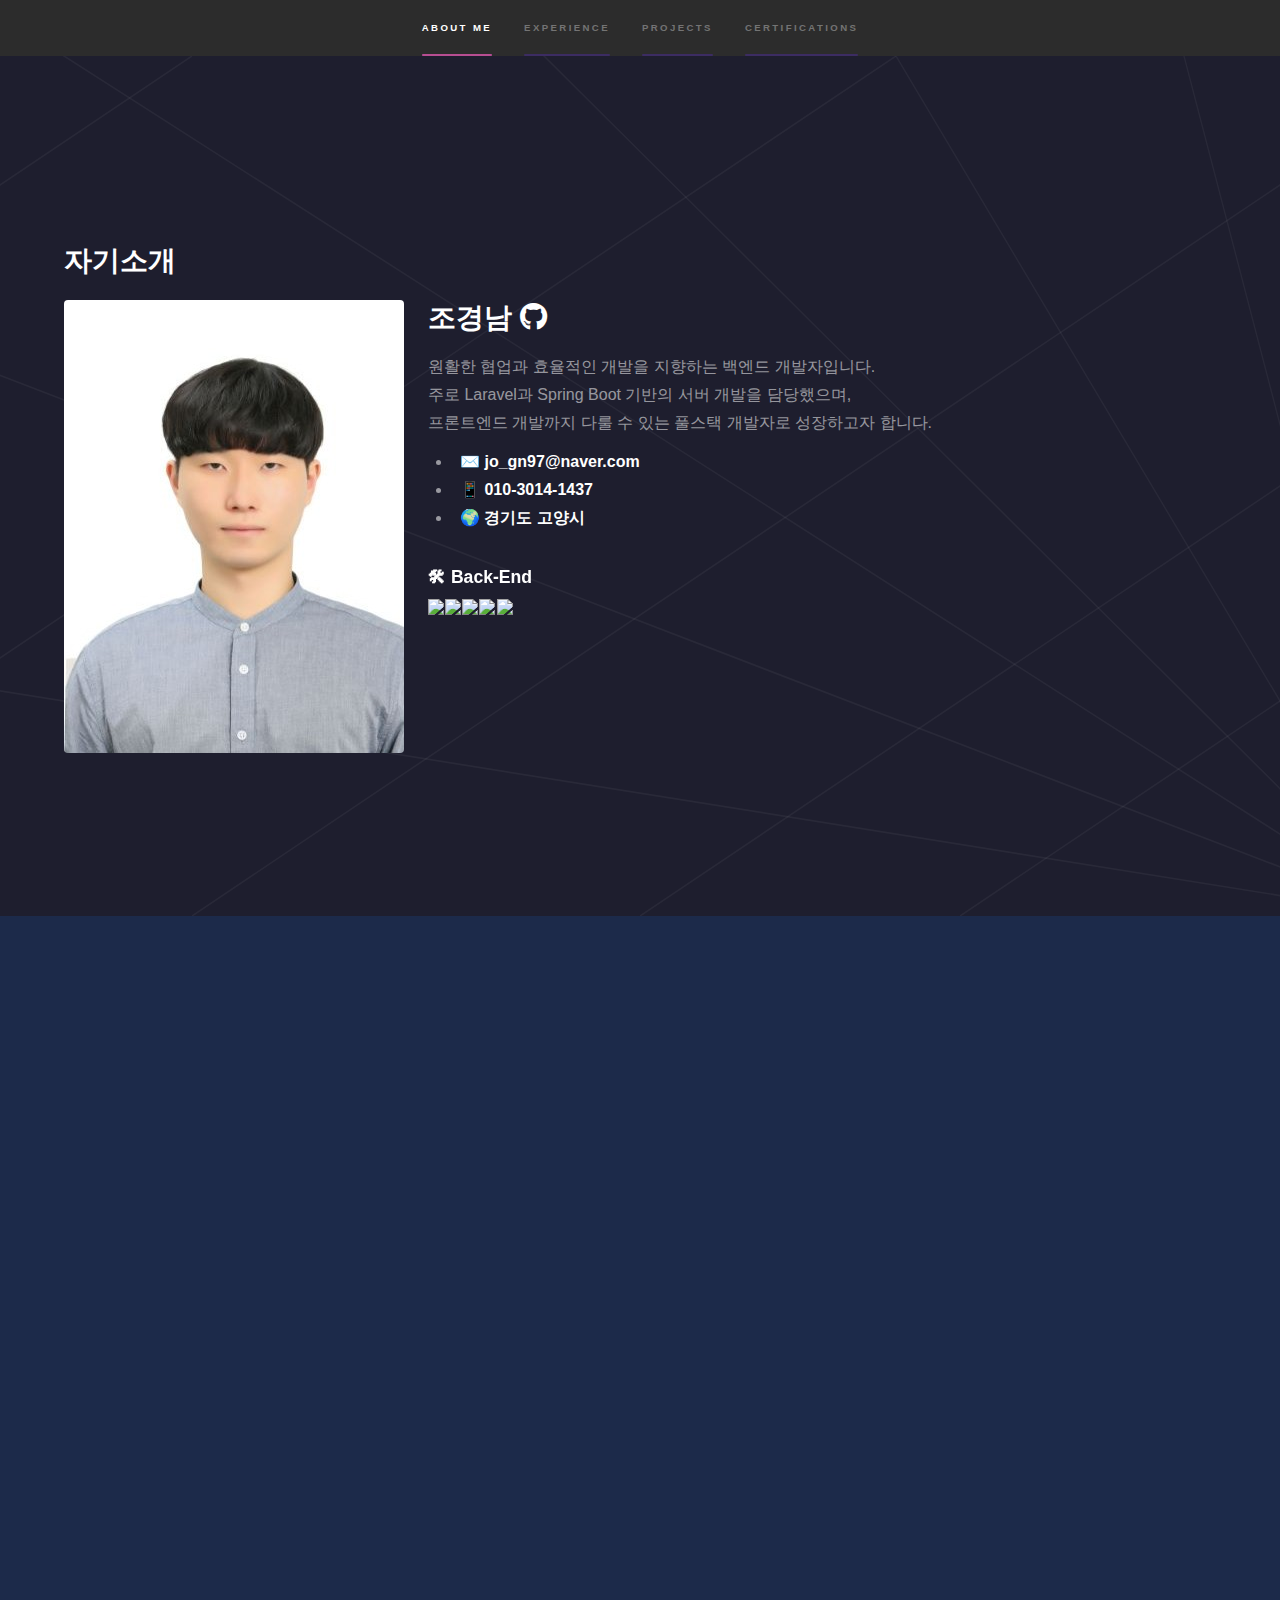
==== commit 2ef90559: "test" ====
--- a/index.html
+++ b/index.html
@@ -34,6 +34,7 @@
     <!-- Intro -->
     <section id="intro" class="wrapper style1 fullscreen fade-up">
         <div class="inner">
+            <h2>자기소개</h2>
             <div>
                 <span class="image left"> <img src="images/gyeongnam.jpg" alt=""/></span>
                 <h2>조경남 <a href="https://github.com/GyeongNam" class="icon brands fa-github"><span
@@ -48,7 +49,7 @@
                     <ul>
                         <li><strong> ✉️ jo_gn97@naver.com</strong></li>
                         <li><strong> 📱 010-3014-1437</strong></li>
-                        <li><strong> 🌍 경기도 고양시 탄현동</strong></li>
+                        <li><strong> 🌍 경기도 고양시</strong></li>
                     </ul>
                 </div>
 
@@ -106,6 +107,7 @@
     <!-- experience -->
     <section id="experience" class="wrapper style2-alt fullscreen fade-up">
         <div class="inner">
+            <h2>경험</h2>
             <div class="timeline">
                 <div class="timeline-item">
                     <div class="timeline-year">2023.11 - 2024.05</div>
@@ -129,10 +131,11 @@
 
     <section id="projects" class="wrapper style3 fullscreen fade-up">
         <div class="inner">
+           <h2>프로젝트</h2>
             <div class="swiper ProjectsSwiper">
                 <div class="swiper-wrapper">
                     <div class="swiper-slide skill-category">
-                        <h2>Alioth (2024)</h2>
+                        <h3>Alioth (2024)</h3>
                         <img class="image right" src="https://github.com/GyeongNam/Alioth-Back/raw/main/docs/Alioth%ED%91%9C%EC%A7%80.png" data-position="center center" alt="Alioth 프로젝트" />
                         <p>
                             Alioth는 효율적인 영업 관리를 지원하는 시스템으로, 조직 내 협업, 데이터 통합, 성과 관리를 서비스를 제공합니다. <br>
@@ -181,16 +184,18 @@
 
                         </p>
                         <ul class="actions">
-                            <li><a href="https://github.com/GyeongNam/Alioth-Front" class="button">FE GitHub</a>
+                            <li><a href="https://github.com/GyeongNam/Alioth-Front" class="button ">FE GitHub</a>
                             </li>
-                            <li><a href="https://github.com/GyeongNam/Alioth-Back" class="button">BE GitHub</a>
+                            <li><a href="https://github.com/GyeongNam/Alioth-Back" class="button ">BE GitHub</a>
                             </li>
+                            <li><a href="/detail/alioth.html" class="button ">자세히</a>
+                            </li>
                         </ul>
                         <div>
                         </div>
                     </div>
                     <div class="swiper-slide skill-category">
-                        <h2>Encore-Space (2024)</h2>
+                        <h3>Encore-Space (2024)</h3>
                         <img class="image right" src="https://github.com/GyeongNam/Encore-Space-Front/raw/develop/docs/img/README.png" data-position="center center" alt="Encore-Space 프로젝트" />
                         <p>
                             한화시스템 BEYOND SW캠프 교육생들의 커뮤니티<br>
@@ -218,12 +223,12 @@
                             <img src="https://img.shields.io/badge/GitHub_Actions-2088FF?style=flat&logo=github-actions&logoColor=white" alt="GitHub Actions">
                         </p>
                         <ul class="actions">
-                            <li><a href="https://github.com/GyeongNam/Encore-Space-Front" class="button">FE GitHub</a></li>
-                            <li><a href="https://github.com/GyeongNam/Encore-Space-Back" class="button">BE GitHub</a></li>
-                        </ul>
-                    </div>
-                    <div class="swiper-slide skill-category">
-                        <h2>Love Data (2021)</h2>
+                            <li><a href="https://github.com/GyeongNam/Encore-Space-Front" class="button ">FE GitHub</a></li>
+                            <li><a href="https://github.com/GyeongNam/Encore-Space-Back" class="button ">BE GitHub</a></li>
+                        </ul>
+                    </div>
+                    <div class="swiper-slide skill-category">
+                        <h3>Love Data (2021)</h3>
                         <img class="image right" src="https://github.com/GyeongNam/LoveData/raw/main/descImg/lovedata.jpg" data-position="center center" alt="Love Data 프로젝트" />
                         <p>
                             데이트 장소 및 코스 추천·공유 웹 서비스<br>
@@ -243,12 +248,12 @@
                             <img src="https://img.shields.io/badge/T_Map_API-13A0D3?style=flat&logo=mapbox&logoColor=white" alt="T Map API">
                         </p>
                         <ul class="actions">
-                            <li><a href="https://github.com/GyeongNam/LoveData" class="button">GitHub Repository</a></li>
-                        </ul>
-                    </div>
-
-                    <div class="swiper-slide skill-category">
-                        <h2>Light (2021)</h2>
+                            <li><a href="https://github.com/GyeongNam/LoveData" class="button">GitHub</a></li>
+                        </ul>
+                    </div>
+
+                    <div class="swiper-slide skill-category">
+                        <h3>Light (2021)</h3>
                         <img class="image right" src="https://user-images.githubusercontent.com/63902992/143733539-1766f2cb-320a-46a3-92e7-cfb07d13e9e4.png" data-position="center center" alt="Light 프로젝트" />
                         <p>
                             스마트폰 라이트를 활용하여 모스부호 신호를 송신하고, OpenCV를 이용해 모스부호를 수신 및 해석할 수 있는 개인 프로젝트입니다.
@@ -262,11 +267,11 @@
                             <img src="https://img.shields.io/badge/OpenCV-5C3D44?style=flat&logo=opencv&logoColor=white" alt="OpenCV">
                         </p>
                         <ul class="actions">
-                            <li><a href="https://github.com/GyeongNam/Light" class="button">GitHub Repository</a></li>
-                        </ul>
-                    </div>
-                    <div class="swiper-slide skill-category">
-                        <h2>SUDA (2020)</h2>
+                            <li><a href="https://github.com/GyeongNam/Light" class="button">GitHub</a></li>
+                        </ul>
+                    </div>
+                    <div class="swiper-slide skill-category">
+                        <h3>SUDA (2020)</h3>
                         <img class="image right" src="https://user-images.githubusercontent.com/63902992/143762908-caf2ddc3-eaab-4728-8a4c-91ab70142db3.png" data-position="center center" alt="SUDA 프로젝트" />
                         <p>
                             SUDA는 실시간 채팅 기능을 중심으로 커뮤니티에서 원활한 소통을 돕는 모바일 앱입니다. <br>
@@ -286,12 +291,12 @@
                             <img src="https://img.shields.io/badge/FCM-FFBC00?style=flat&logo=firebase&logoColor=white" alt="Firebase Cloud Messaging">
                         </p>
                         <ul class="actions">
-                            <li><a href="https://github.com/GyeongNam/Suda-App" class="button small">App GitHub</a></li>
-                            <li><a href="https://github.com/GyeongNam/Suda-Back" class="button small">Server GitHub</a></li>
-                        </ul>
-                    </div>
-                    <div class="swiper-slide skill-category">
-                        <h2>중고땅땅 (2020)</h2>
+                            <li><a href="https://github.com/GyeongNam/Suda-App" class="button ">App GitHub</a></li>
+                            <li><a href="https://github.com/GyeongNam/Suda-Back" class="button ">BE GitHub</a></li>
+                        </ul>
+                    </div>
+                    <div class="swiper-slide skill-category">
+                        <h3>중고땅땅 (2020)</h3>
                         <img class="image right" style="width: 192px; height: 192px;" src="https://github.com/GyeongNam/Jung-Go-Ttang-Ttang/raw/master/docs/ic_JTT.png" data-position="center center" alt="중고땅땅 프로젝트" />
                         <p>
                             중고땅땅은 사용자가 중고물품의 가치를 잘 모를 경우, 경매 시스템을 통해 공정한 가격으로 물품을 판매할 수 있도록 돕는 서비스입니다. <br>
@@ -317,13 +322,13 @@
                             <img src="https://img.shields.io/badge/Kakao_Map_API-F4E200?style=flat&logo=kakaotalk&logoColor=white" alt="Kakao Map API">
                         </p>
                         <ul class="actions">
-                            <li><a href="https://github.com/GyeongNam/Jung-Go-Ttang-Ttang" class="button small">GitHub</a></li>
-                        </ul>
-                    </div>
-
+                            <li><a href="https://github.com/GyeongNam/Jung-Go-Ttang-Ttang" class="button">GitHub</a></li>
+                        </ul>
+                    </div>
 
                 </div>
                 <div class="swiper-pagination"></div>
+
             </div>
             <div class="swiper-button-next"></div>
             <div class="swiper-button-prev"></div>
--- a/assets/css/main-assistance.css
+++ b/assets/css/main-assistance.css
@@ -2,8 +2,12 @@
     .swiper-wrapper {
 
     }
+    .swiper-slide {
+        max-width: 100%;
+        box-sizing: border-box;
+    }
     .swiper-pagination {
-        bottom: 10px; /* 조정해서 원하는 위치로 */
+        bottom: 10px;
     }
     .swiper-container {
         position: relative;
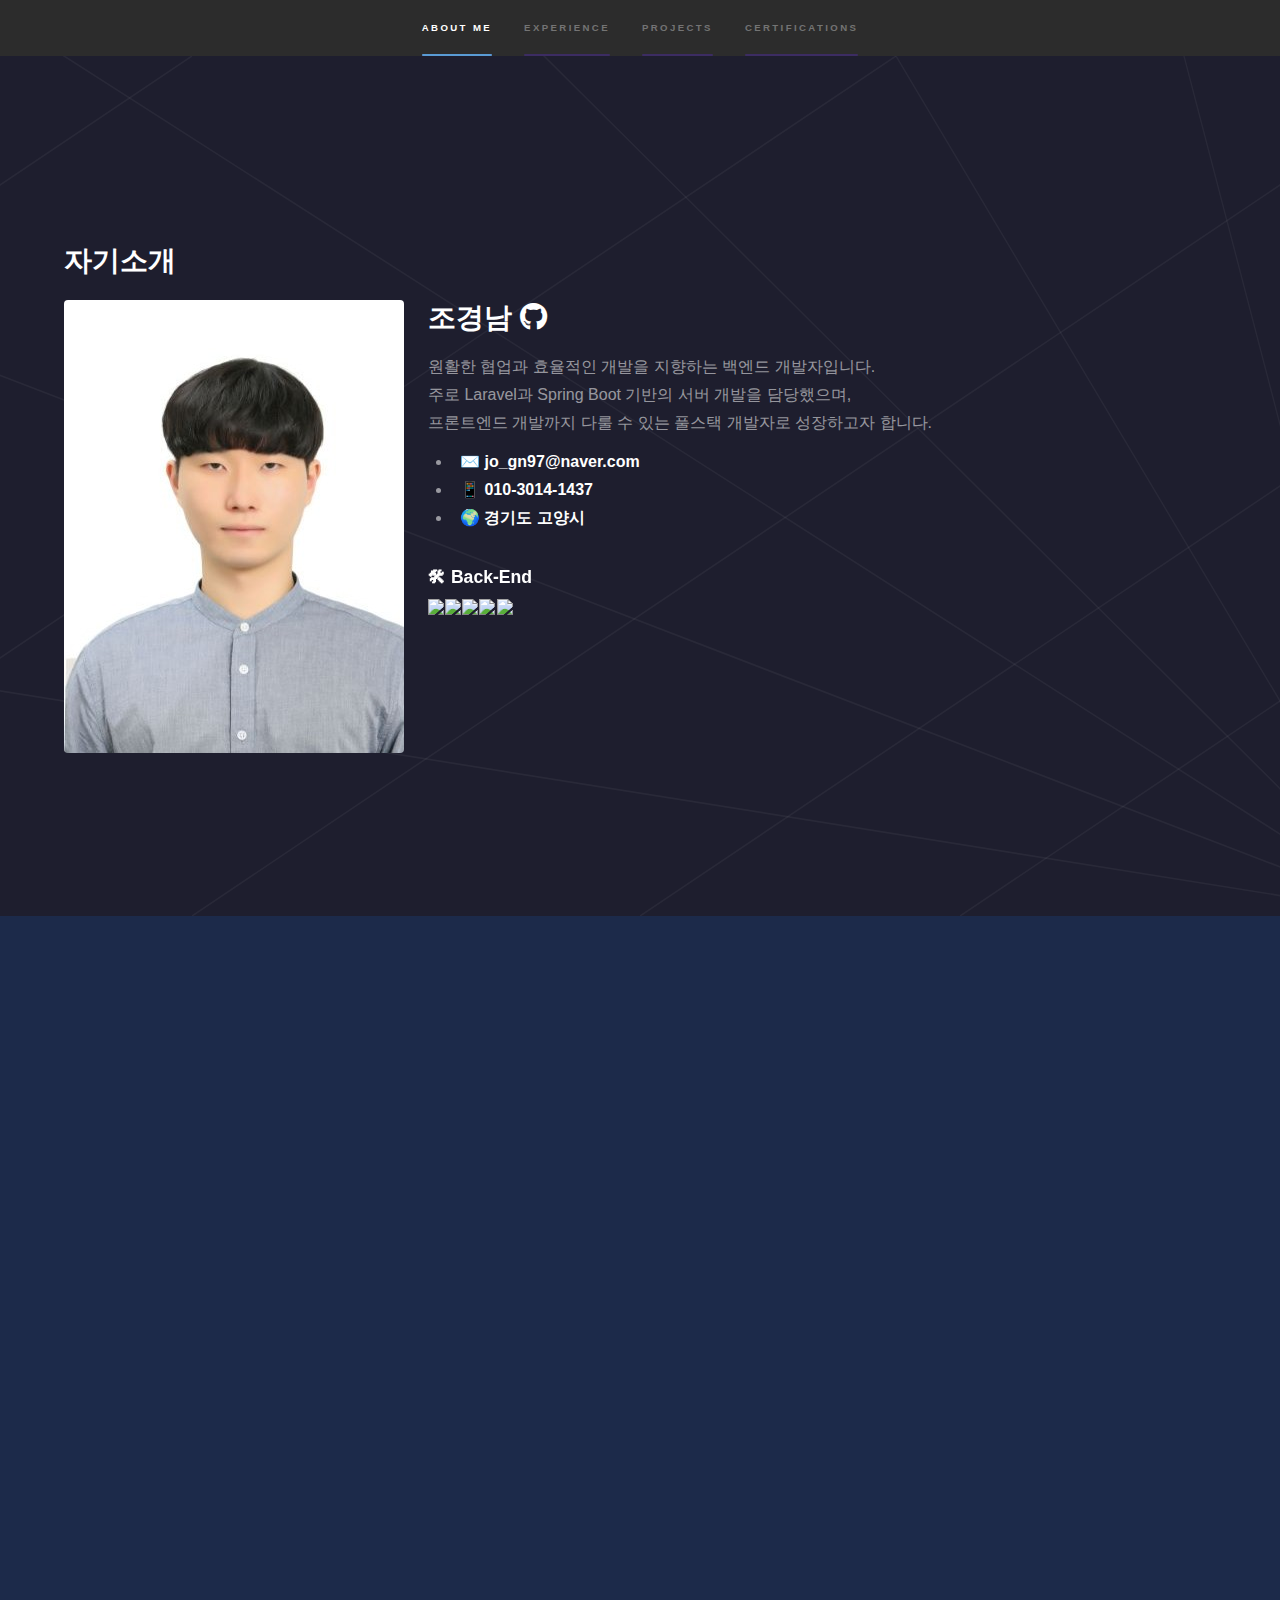
==== commit d90fa403: "link update" ====
--- a/index.html
+++ b/index.html
@@ -184,12 +184,7 @@
 
                         </p>
                         <ul class="actions">
-                            <li><a href="https://github.com/GyeongNam/Alioth-Front" class="button ">FE GitHub</a>
-                            </li>
-                            <li><a href="https://github.com/GyeongNam/Alioth-Back" class="button ">BE GitHub</a>
-                            </li>
-                            <li><a href="/detail/alioth.html" class="button ">자세히</a>
-                            </li>
+                            <li><a href="./detail/alioth.html" class="button ">자세히 보기</a></li>
                         </ul>
                         <div>
                         </div>
@@ -223,8 +218,7 @@
                             <img src="https://img.shields.io/badge/GitHub_Actions-2088FF?style=flat&logo=github-actions&logoColor=white" alt="GitHub Actions">
                         </p>
                         <ul class="actions">
-                            <li><a href="https://github.com/GyeongNam/Encore-Space-Front" class="button ">FE GitHub</a></li>
-                            <li><a href="https://github.com/GyeongNam/Encore-Space-Back" class="button ">BE GitHub</a></li>
+                            <li><a href="./detail/encore-space.html" class="button ">자세히 보기</a></li>
                         </ul>
                     </div>
                     <div class="swiper-slide skill-category">
@@ -248,7 +242,7 @@
                             <img src="https://img.shields.io/badge/T_Map_API-13A0D3?style=flat&logo=mapbox&logoColor=white" alt="T Map API">
                         </p>
                         <ul class="actions">
-                            <li><a href="https://github.com/GyeongNam/LoveData" class="button">GitHub</a></li>
+                            <li><a href="./detail/love-data.html" class="button ">자세히 보기</a></li>
                         </ul>
                     </div>
 
@@ -267,7 +261,7 @@
                             <img src="https://img.shields.io/badge/OpenCV-5C3D44?style=flat&logo=opencv&logoColor=white" alt="OpenCV">
                         </p>
                         <ul class="actions">
-                            <li><a href="https://github.com/GyeongNam/Light" class="button">GitHub</a></li>
+                            <li><a href="./detail/light.html" class="button ">자세히 보기</a></li>
                         </ul>
                     </div>
                     <div class="swiper-slide skill-category">
@@ -291,8 +285,7 @@
                             <img src="https://img.shields.io/badge/FCM-FFBC00?style=flat&logo=firebase&logoColor=white" alt="Firebase Cloud Messaging">
                         </p>
                         <ul class="actions">
-                            <li><a href="https://github.com/GyeongNam/Suda-App" class="button ">App GitHub</a></li>
-                            <li><a href="https://github.com/GyeongNam/Suda-Back" class="button ">BE GitHub</a></li>
+                            <li><a href="./detail/suda.html" class="button ">자세히 보기</a></li>
                         </ul>
                     </div>
                     <div class="swiper-slide skill-category">
@@ -322,7 +315,7 @@
                             <img src="https://img.shields.io/badge/Kakao_Map_API-F4E200?style=flat&logo=kakaotalk&logoColor=white" alt="Kakao Map API">
                         </p>
                         <ul class="actions">
-                            <li><a href="https://github.com/GyeongNam/Jung-Go-Ttang-Ttang" class="button">GitHub</a></li>
+                            <li><a href="./detail/jung-go-ttang-ttang.html" class="button ">자세히 보기</a></li>
                         </ul>
                     </div>
 
--- a/assets/css/main.css
+++ b/assets/css/main.css
@@ -3857,7 +3857,7 @@
 
 						#sidebar nav a:after {
 							background-image: none;
-							background-color: #B74E91;
+							background-color: #5A9BD4;
 						}
 
 		}
